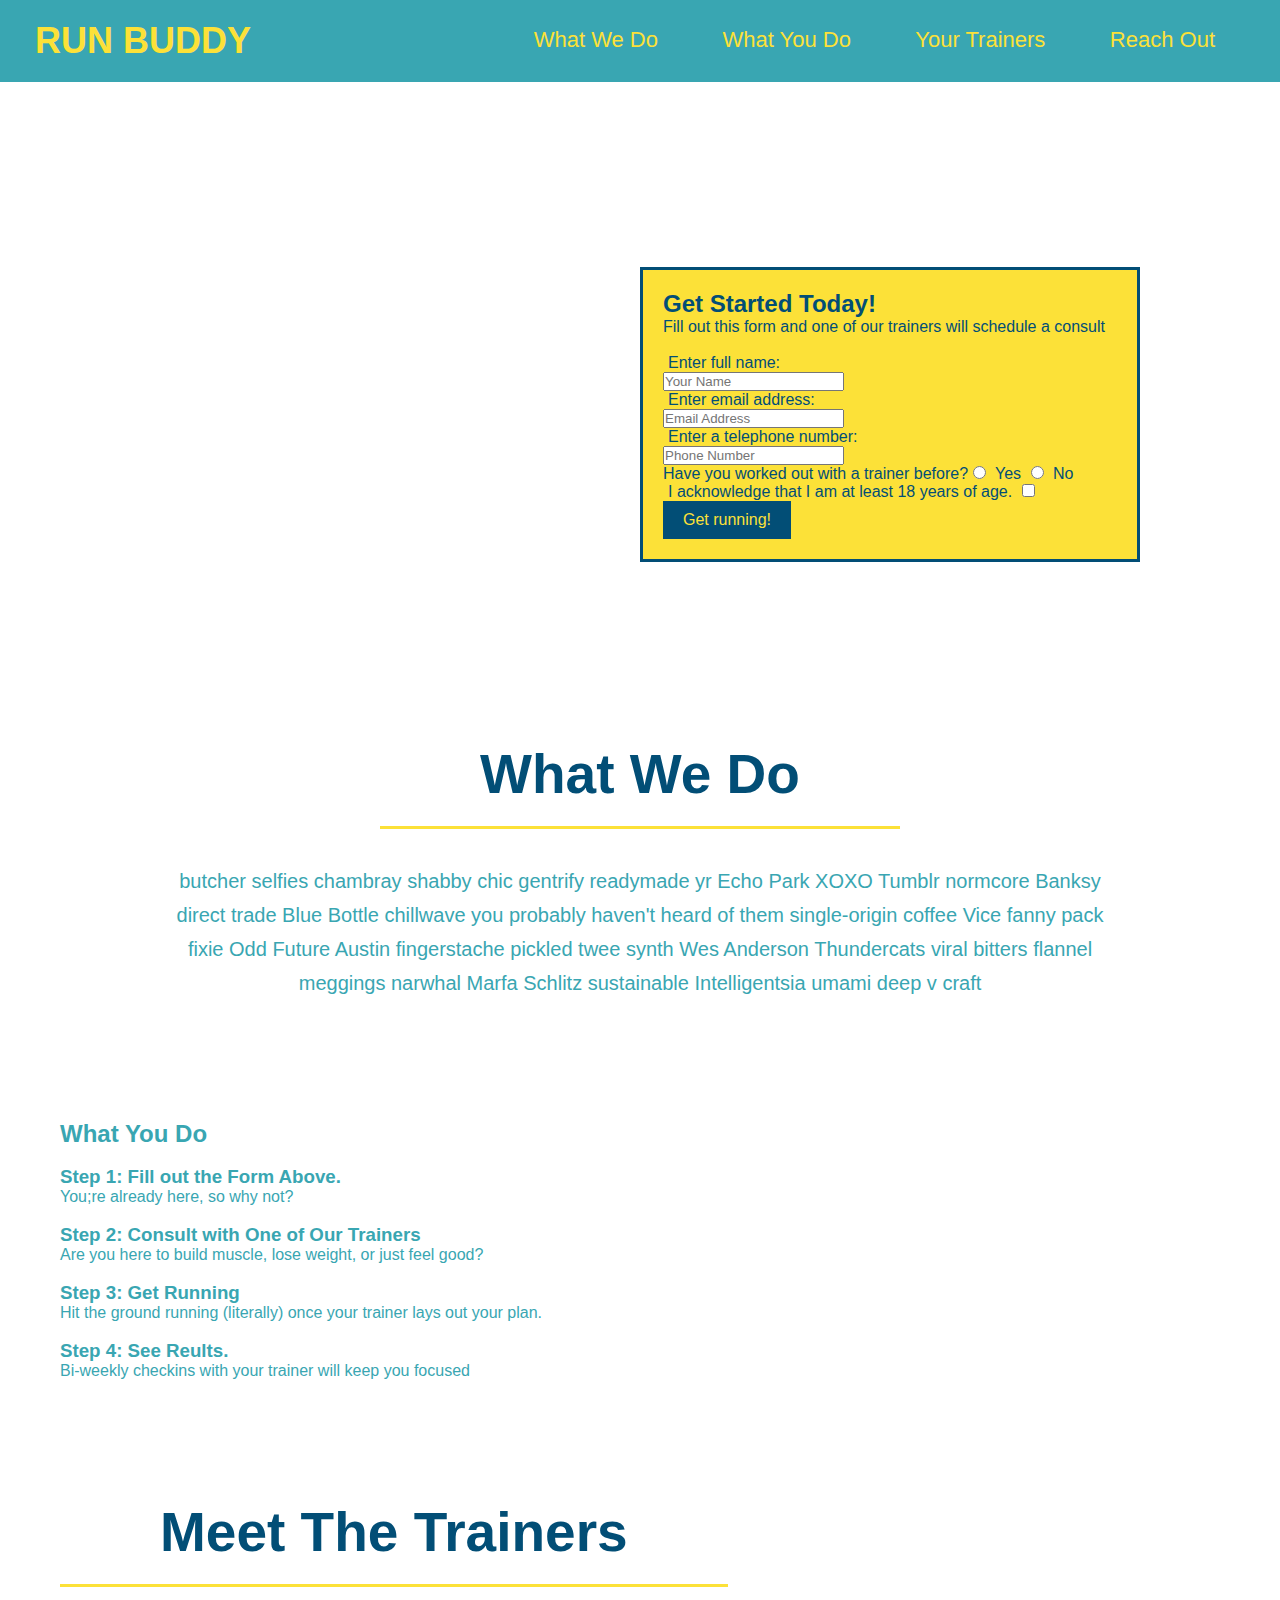
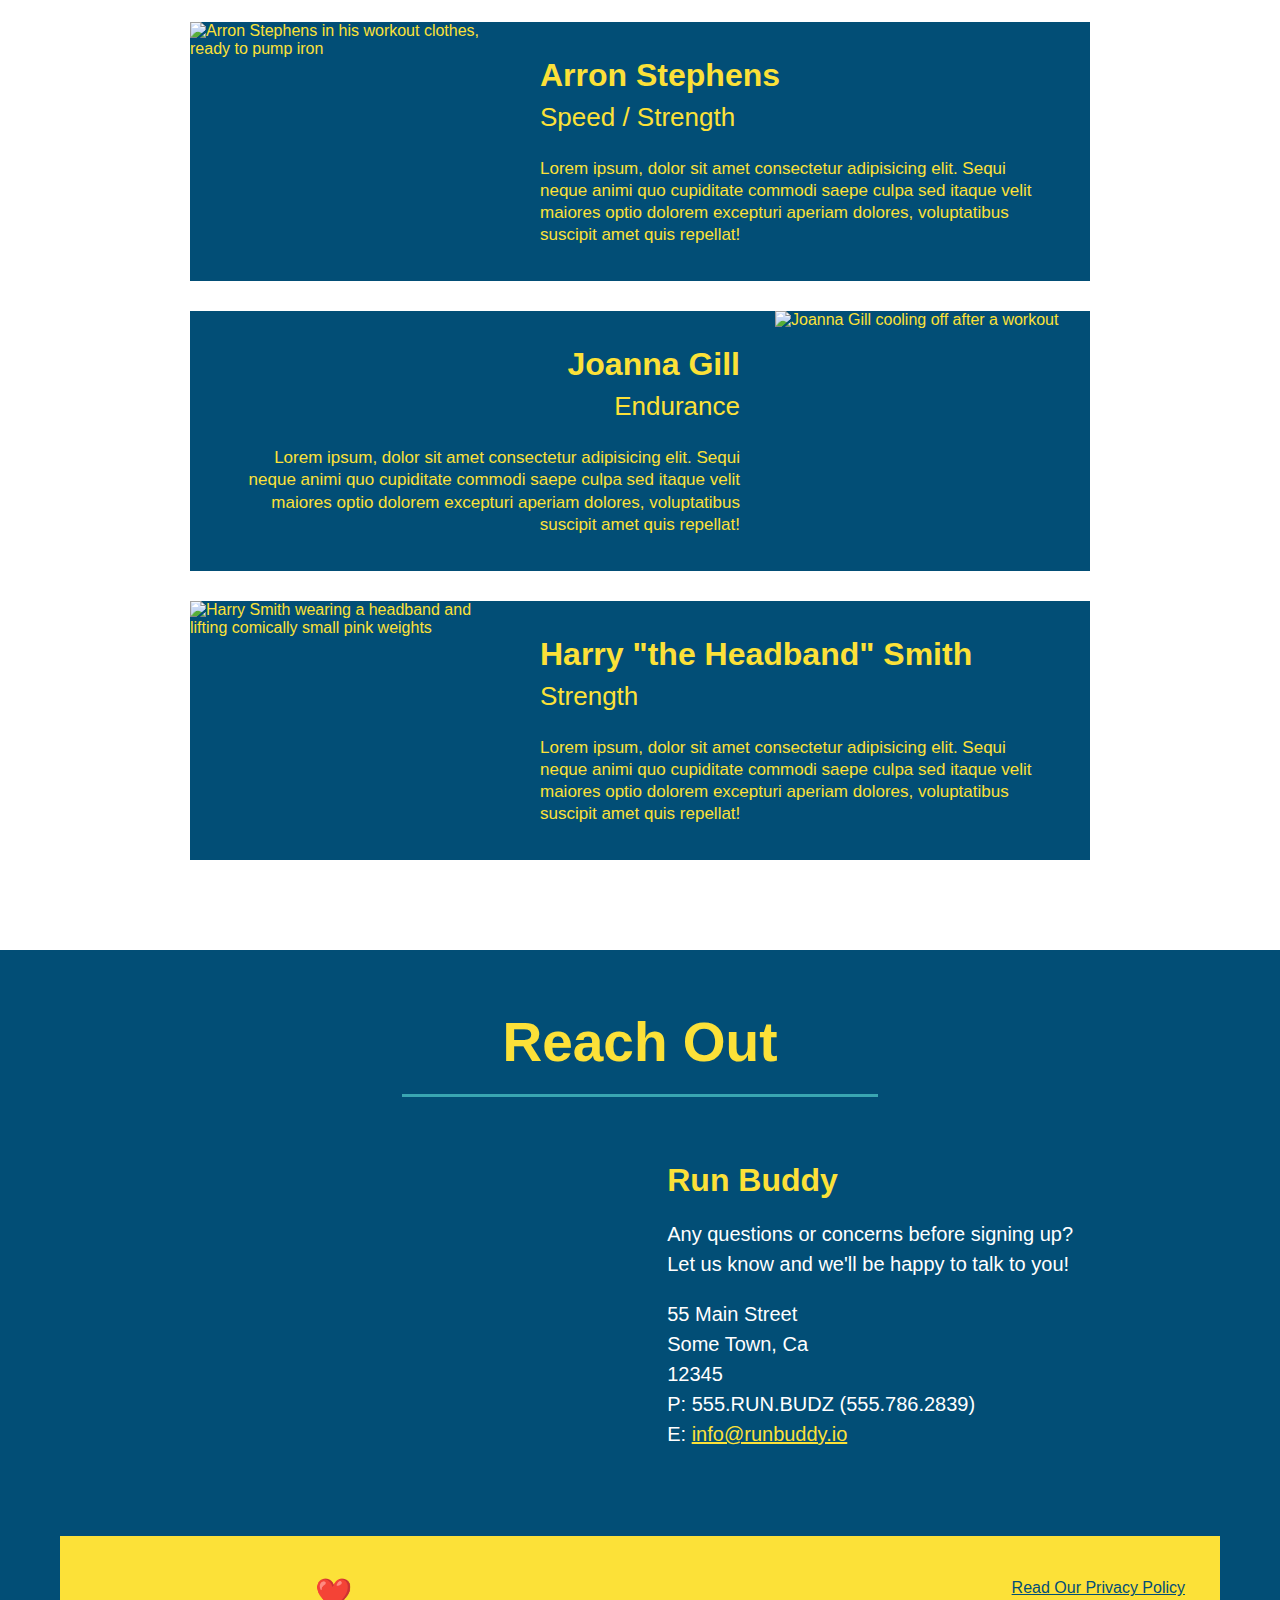
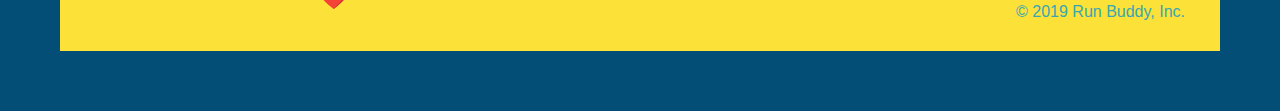
==== index.html @ 1d088e29 "style what we do section" ====
<!DOCTYPE html>
<html lang="en">
  <head>
    <meta charset="UTF-8" />

    <title>Run Buddy</title>

    <link rel="stylesheet" href="./assets/css/style.css"/>
  </head>

  <body>
    <!-- navigation -->
    <header>
        <h1>
            <a href="/">RUN BUDDY</a>
        </h1>
        <nav><!-- Unordered list element -->
            <ul>
              <!-- List item element-->
              <li>
                <!-- Anchor element -->
                <a href="#what-we-do">What We Do</a>
              </li>
              <li>
                <a href="#what-you-do">What You Do</a>
              </li>
              <li>
                <a href="#your-trainers">Your Trainers</a>
              </li>
              <li>
                <a href="#reach-out">Reach Out</a>
              </li>
            </ul></nav>
    </header>
  
  <!-- hero/jumbotron -->
    <section class="hero">
      <div class="hero-form">
        <h3><important>Get Started Today!</important></h3>
        <p>Fill out this form and one of our trainers will schedule a consult</p><br>

      <!--Add form element-->
      <form>
        <label for="name">Enter full name:</label><br>
        <input type="text" placeholder="Your Name" name="name" id="name"/> <br>
        <label for="email">Enter email address:</label><br>
        <input type="email" placeholder="Email Address" name="email" id="email"/><br>
        <label for="phone">Enter a telephone number:</label><br>
        <input type="tel" placeholder="Phone Number" name="phone" id="phone"/> <br>
        <p>
          Have you worked out with a trainer before?
          <input type="radio" name="trainer-confirm" id="trainer-yes" />
          <label for="trainer-yes"> Yes</label>
          <input type="radio" name="trainer-confirm" id="trainer-no" />
          <label for="trainer.-no">No</label>
        </p>
        <p>
          <label for="checkbox" >
            I acknowledge that I am at least 18 years of age.
          </label>
          <input type="checkbox" name="age-confirm" id="checkbox" />
        </p>
        <button type="submit">
          Get running!
        </button>
      </form>
      </div>
    </section>
    <!--end hero-->
  
  <!-- "what we do" section -->
    <section id="what-we-do" class="intro">
        <h2>What We Do</h2>
        <p>
          butcher selfies chambray shabby chic gentrify readymade yr Echo Park XOXO Tumblr normcore Banksy direct trade Blue Bottle chillwave you probably haven't heard of them single-origin coffee Vice fanny pack fixie Odd Future Austin fingerstache pickled twee synth Wes Anderson Thundercats viral bitters flannel meggings narwhal Marfa Schlitz sustainable Intelligentsia umami deep v craft
        </p>
    </section>
    
  <!-- "what you do" section -->
    <section id="what-you-do">
        <h2>What You Do</h2>

        <div>
          <!--insert this img element-->
          <img src="assets/images/step-1.svg" alt="" />
          <h3>Step 1: Fill out the Form  Above.</h3>
          <p>You;re already here, so why not?</p>
        </div>

        <div>
          <img src="assets/images/step-2.svg" alt="" />
          <h3>Step 2: Consult with One of Our Trainers</h3>
          <p>Are you here to build muscle, lose weight, or just feel good?</p>
        </div>

        <div>
          <img src="assets/images/step-3.svg" alt="" />
          <h3>Step 3: Get Running</h3>
          <p>Hit the ground running (literally) once your trainer lays out your plan.</p>
        </div>

        <div>
          <img src="assets/images/step-4.svg" alt="" />
          <h3>Step 4: See Reults.</h3>
          <p>Bi-weekly checkins with your trainer will keep you focused</p>
        </div>
    </section>
  
  <!-- "meet the trainers" section -->
  <section id="your-trainers" class="trainers">
    <h2 class="section-title primary-border">Meet The Trainers</h2>
    <article class="trainer">
      <img src="./assets/images/trainer-1.jpg" alt="Arron Stephens in his workout clothes, ready to pump iron" />
      <div class="trainer-bio text-left">
        <h3>Arron Stephens</h3>
        <h4>Speed / Strength</h4>
        <p>
          Lorem ipsum, dolor sit amet consectetur adipisicing elit. Sequi neque animi quo cupiditate commodi saepe culpa
          sed
          itaque velit maiores optio dolorem excepturi aperiam dolores, voluptatibus suscipit amet quis repellat!
        </p>
      </div>
    </article>

    <!-- second trainer bio -->
    <article class="trainer">
      <div class="trainer-bio text-right">
        <h3>Joanna Gill</h3>
        <h4>Endurance</h4>
        <p>
          Lorem ipsum, dolor sit amet consectetur adipisicing elit. Sequi neque animi quo cupiditate commodi saepe culpa
          sed
          itaque velit maiores optio dolorem excepturi aperiam dolores, voluptatibus suscipit amet quis repellat!
        </p>
      </div>
      <img src="./assets/images/trainer-2.jpg" alt="Joanna Gill cooling off after a workout" />
    </article>

    <!-- third trainer bio -->
    <article class="trainer">
      <img src="./assets/images/trainer-3.jpg"
        alt="Harry Smith wearing a headband and lifting comically small pink weights" />
      <div class="trainer-bio text-left">
        <h3>Harry "the Headband" Smith</h3>
        <h4>Strength</h4>
        <p>
          Lorem ipsum, dolor sit amet consectetur adipisicing elit. Sequi neque animi quo cupiditate commodi saepe culpa
          sed
          itaque velit maiores optio dolorem excepturi aperiam dolores, voluptatibus suscipit amet quis repellat!
        </p>
      </div>
    </article>
  </section>

  
  <!-- "reach out" section -->
  <section id="reach-out" class="contact">
    <h2 class="section-title secondary-border">Reach Out</h2>
    <div class="contact-info">
      <iframe 
        src="https://www.google.com/maps/embed?pb=!1m18!1m12!1m3!1d3147.1079747227936!2d-120.42364418397035!3d37.92790791110593!2m3!1f0!2f0!3f0!3m2!1i1024!2i768!4f13.1!3m3!1m2!1s0x8090c49129b6ac57%3A0xb56c7eb95a2cd8bd!2sMain%20St%2C%20California%2095327!5e0!3m2!1sen!2sus!4v1616426329495!5m2!1sen!2sus"
        style="border:0;" 
        allowfullscreen=""
        loading="lazy">
      </iframe>
      <div>
        <h3>Run Buddy</h3>
        <p>
          Any questions or concerns before signing up?
          <br />
          Let us know and we'll be happy to talk to you!
        </p>
        <address>
          55 Main Street <br />
          Some Town, Ca <br />
          12345<br />
          P: 555.RUN.BUDZ (555.786.2839)<br />
          E: <a href="mailto:info@runbuddy.io">info@runbuddy.io</a>
        </address>
      </div>
    </div>
  
  <!-- footer -->
    <footer>
        <h2>❤️ Made with love by Run Buddy.</h2>
      <div>
        <a href="#">Read Our Privacy Policy </a><br/>
        &copy; 2019 Run Buddy, Inc.
      </div>
    </footer>
  </body>
</html>
---- assets/css/style.css ----
* {
    margin: 0;
    padding: 0;
    box-sizing: border-box;
}


body {
    /* more on this crazy alphanumerical value in mintue! */
    color: #39a6b2;
    font-family: Helvetica, Arial, sans-serif;
}
/* apply styles to <header> */
header {
    padding: 20px 35px;
    background-color: #39a6b2;
}
header h1 {
    font-weight: bold;
    font-size: 36px;
    color: #fce138;
    margin: 0;
    display: inline;
}

header a {
    text-decoration: none;
    color: #fce138;
}

header nav {
    float: right;
    margin: 7px 0;
}

header nav ul li  {
    display: inline;

}

header nav ul li a {
    margin: 0 30px;
    font-weight: lighter;
    font-size: 22px;
}

footer {
    background: #fce138;
    width: 100%;
    padding: 40px 35px;
}

footer h2 {
    display: inline;
    font color: #024e76;
    font-size: 30px;
    margin: 0;
}

footer div {
    float: right;
    line-height: 1.5;
    text-align: right;
}

footer a {
    color: #024e76
}

section {
    padding: 60px;

}

/* Hero Style Start */
.hero {
    background-image: url("/Users/brittneybaker/Desktop/Projects/run-buddy/assets/images/hero-bg.jpeg");
    height: 600px;
    background-size: cover;
    background-position: center;
    position: relative;
}

.hero-form {
    background-color: #fce138;
    padding: 20px;
    width: 500px;
    color: #024e76;
    border-style: solid;
    border-width: 3px;
    border-color: #024e76;
    position: absolute;
    bottom: 120px;
    right: 140px;
}

.hero-form h3 {
    font-size: 24px;
    margin: 0;
}

.hero-from p {
    margin: 5px 0 15px 0;
}

.form-input {
    border: 1px solid #024e76;
    display: block;
    padding: 7px 15px;
    font-size: 16px;
    color: #024e76;
    width: 100%;
    margin-bottom: 15px;

}

.hero-form label {
    margin: 0 5px;
}

.hero-form button {
    color: #fce138;
    background-color: #024e76;
    border: none;
    padding: 10px 20px;
    font-size: 16px;
}
/* Hero Style End */

.section-title {
    font-size: 55px;
    display:inline-block;
    padding: 0 100px 20px 100px;
    border-bottom: 3px solid;
    margin-bottom: 35px;
    color: #024e76;
}

/*REACH OUT STYLES START */
.contact {
    text-align: center;
    background: #024e76;
}

.contact h2 {
    color: #fce138;
}

.contact-info iframe {
    width: 400px;
    height: 400px;
}

.contact-info div {
    width: 410px;
    display: inline-block;
    vertical-align: top;
    text-align: left;
    margin: 30px 0 0 60px;
    color: white;
}

.contact-info h3 {
    color: #fce138;
    font-size: 32px;
  }
  
  .contact-info p, .contact-info address {
    margin: 20px 0;
    line-height: 1.5;
    font-size: 20px;
    font-style: normal;
  }
  
  .contact-info a {
    color: #fce138;
  }
  
  /* REACH OUT STYLES END */

.intro {
    text-align: center;
}

.intro h2 {
    font-size: 55px;
    color: #024e76;
    margin-bottom: 35px;
    padding: 0 100px 20px 100px;
    border-bottom: 3px solid;
    border-color: #fce138;
}

.intro h2 {
    /*add this alongside your other declarations */
    display: inline-block;
}

.intro p {
    line-height: 1.7;
    color: #39a6b2;
    width: 80%;
    font-size: 20px;
    margin: 0 auto;
}
  /*MEET THE TRAINERS STYLE */
  .section-title {
    font-size: 55px;
    color: #024e76;
    margin-bottom: 35px;
    padding: 0 100px 20px 100px;
    display: inline-block;
    border-bottom: 3px solid;
  }
  
  .primary-border {
    border-color: #fce138;
  }
  
  .secondary-border {
    border-color: #39a6b2;
  }

  .trainer {
    width: 900px;
    margin: 0 auto 30px auto;
    background: #024e76;
    color: #fce138;
    overflow: auto;
  }
  
  .trainer img {
    width: 35%;
    float: left;
  }
  
  .trainer-bio {
    padding: 35px;
    float: left;
    width: 65%;
  }
  
  .trainer-bio h3 {
    font-size: 32px;
    margin-bottom: 8px;
  }
  
  .trainer-bio h4 {
    font-weight: lighter;
    font-size: 26px;
    margin-bottom: 25px;
  }
  
  .trainer-bio p {
    font-size: 17px;
    line-height: 1.3;
  }
  
  .text-left {
    text-align: left;
  }
  
  .text-right {
    text-align: right;
  }
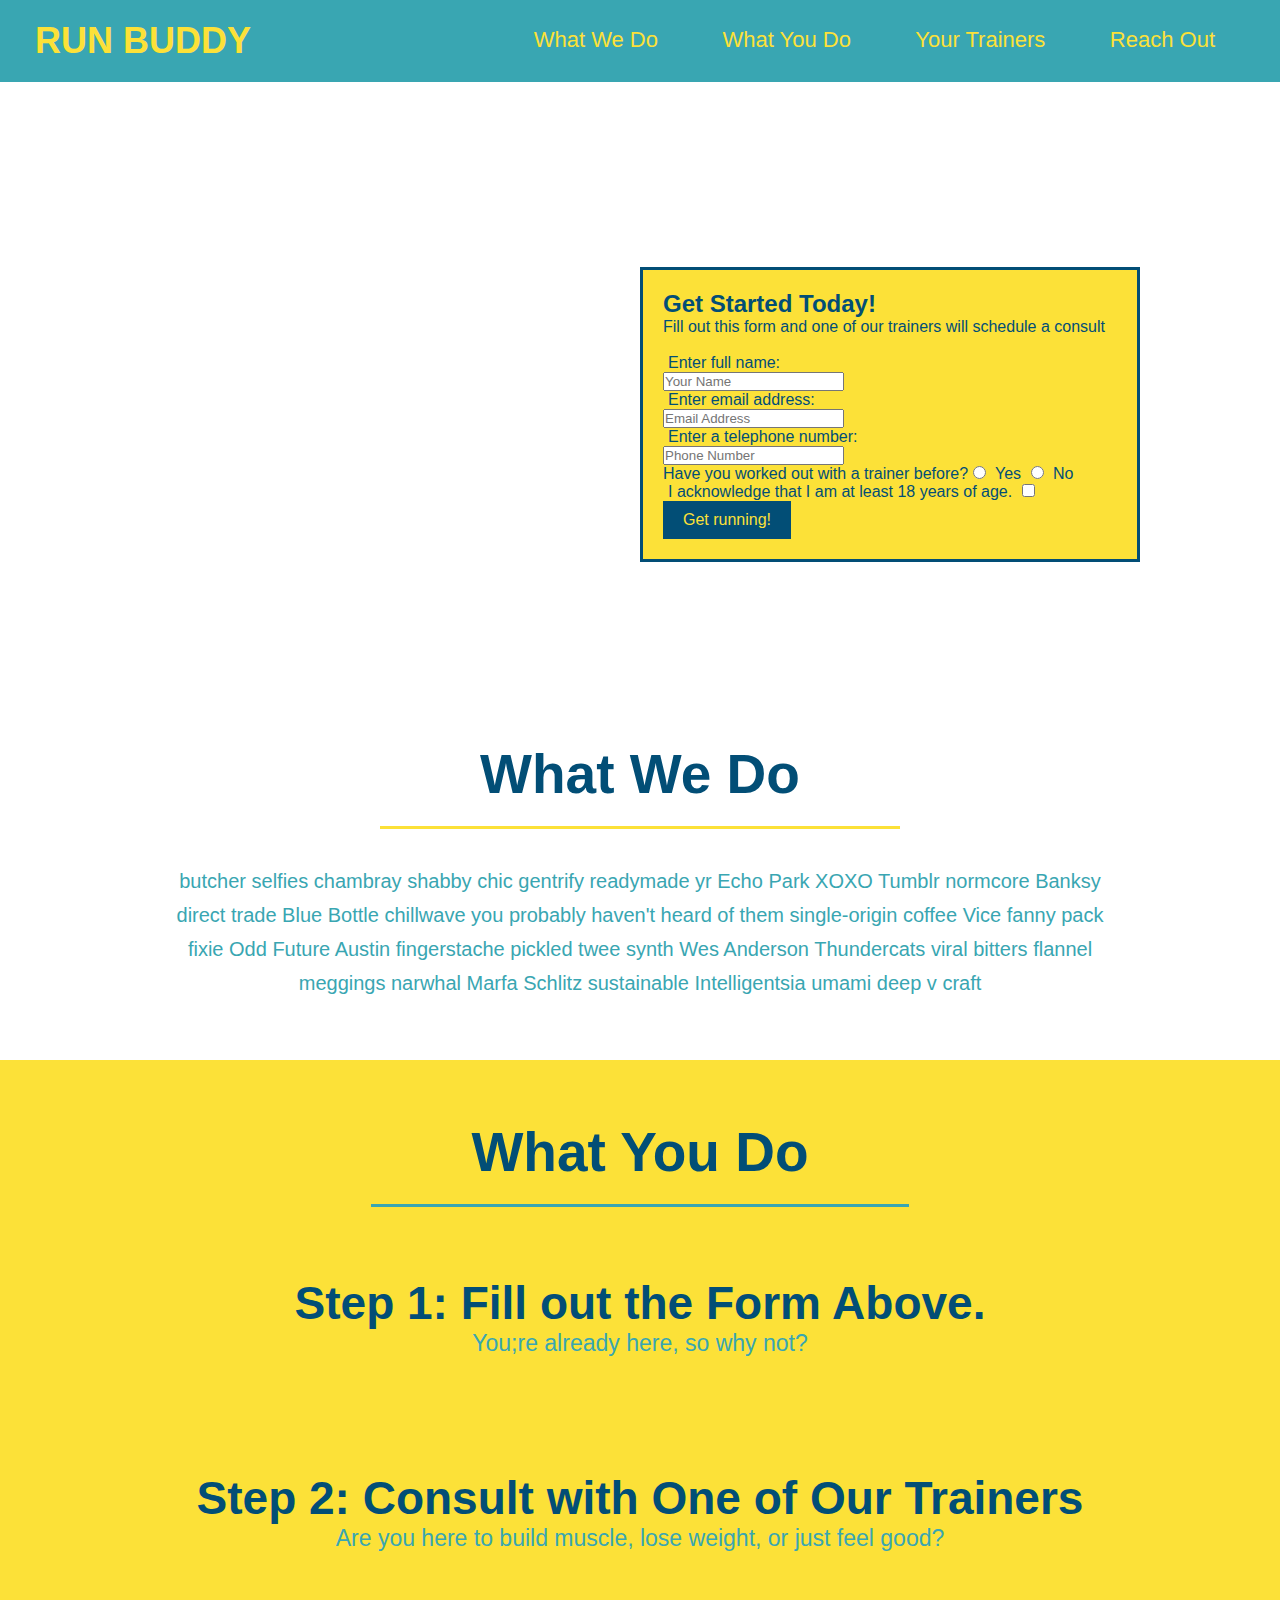
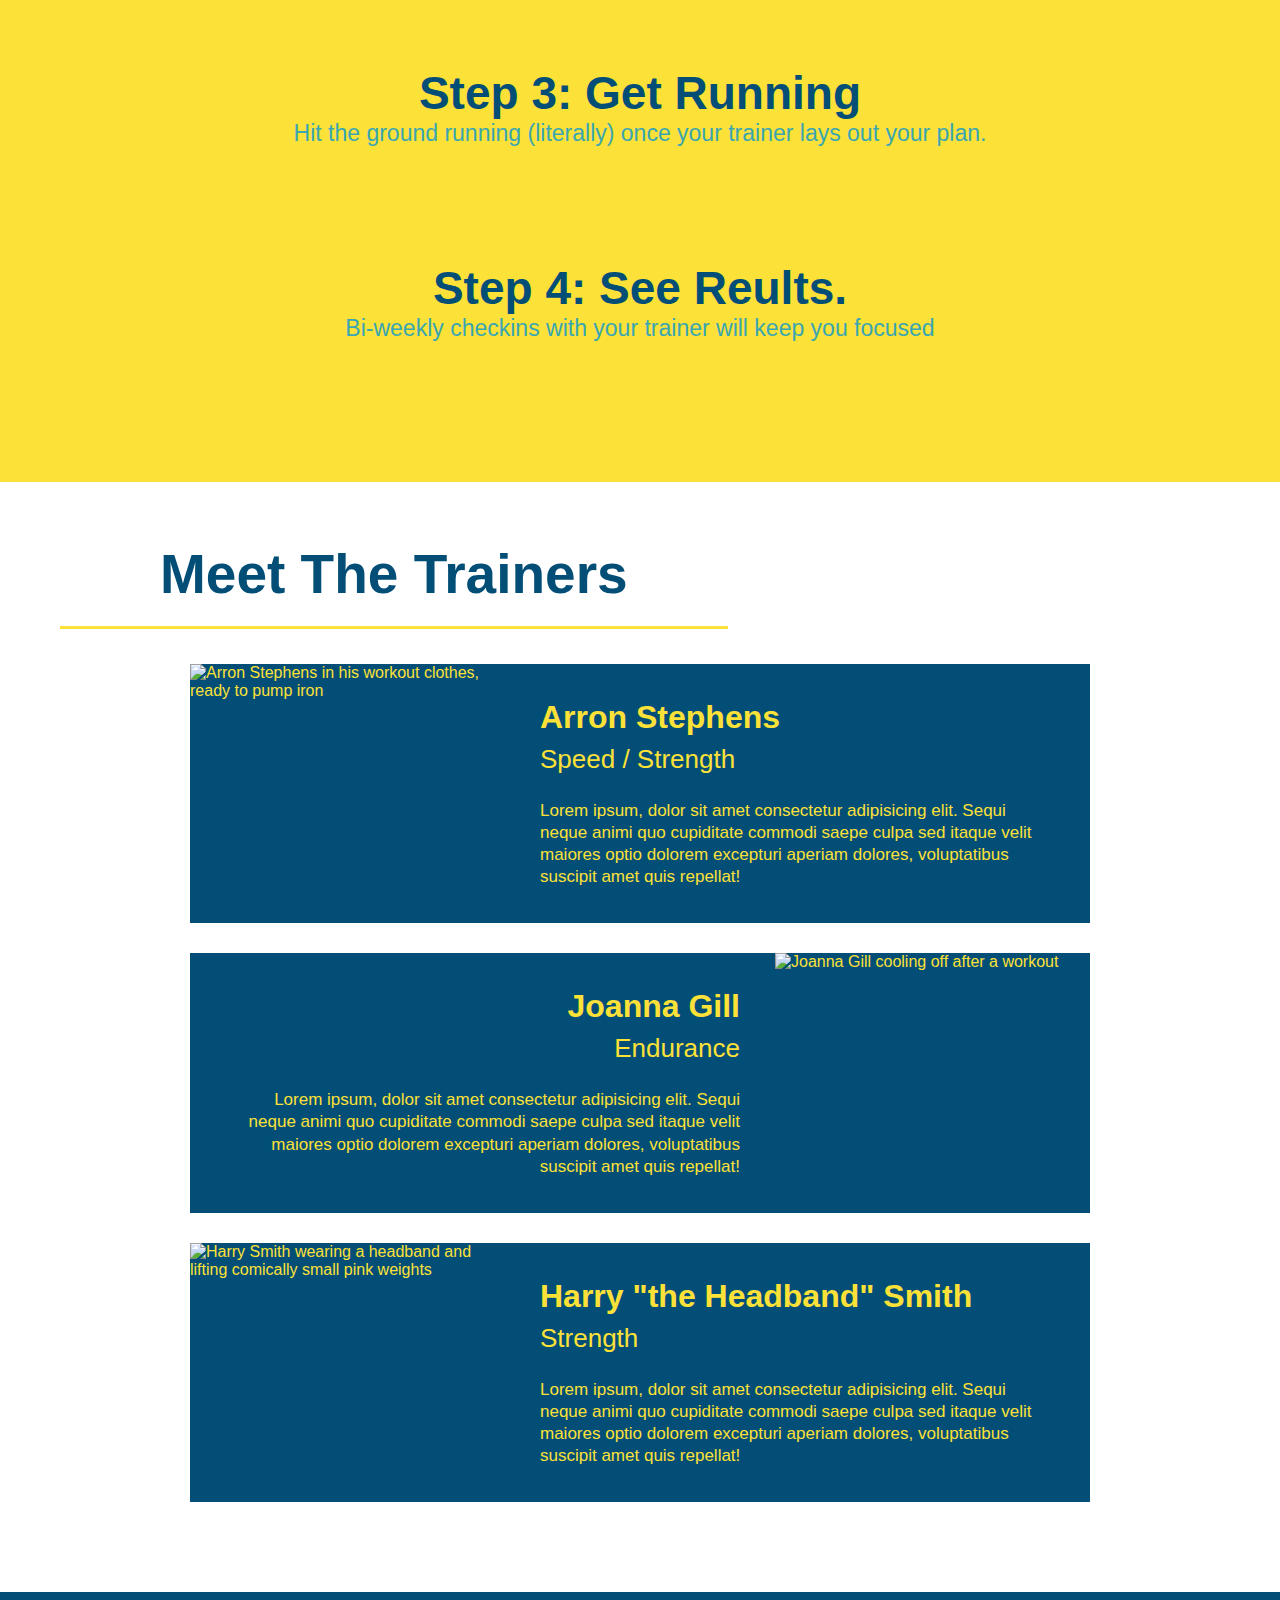
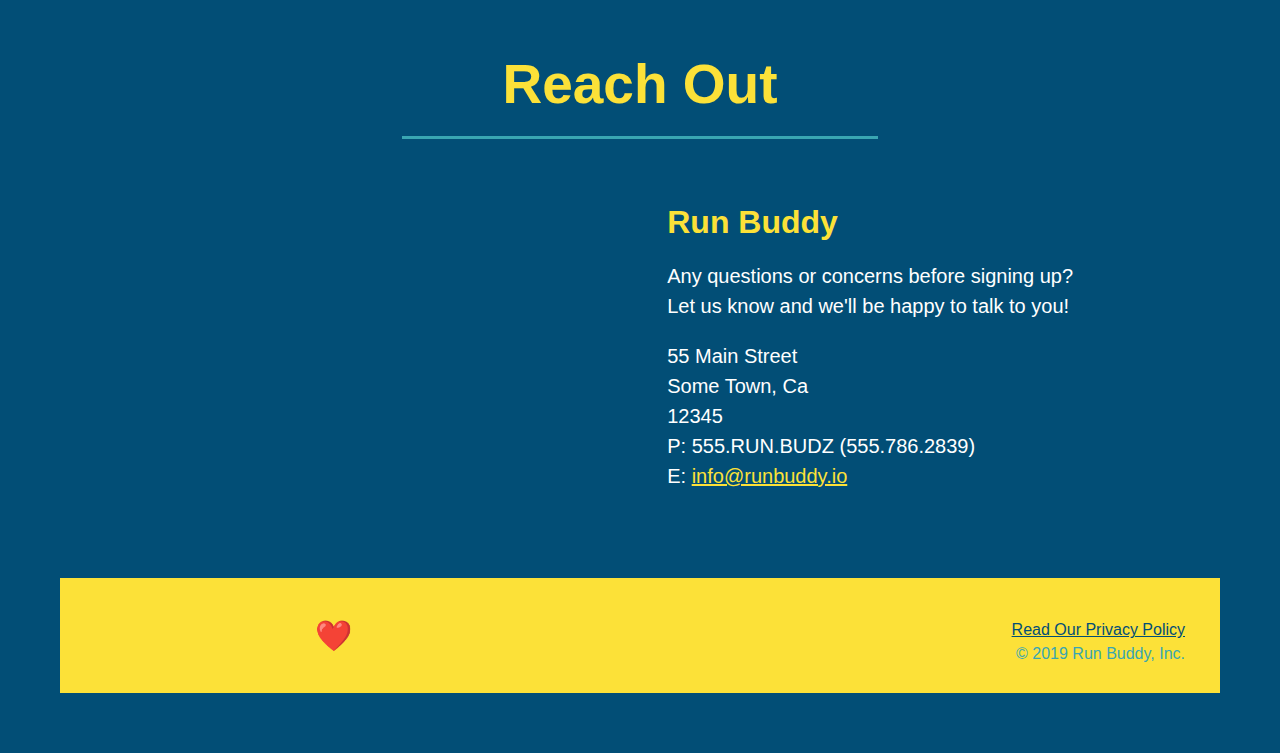
==== commit 77c62481: "style what you do section" ====
--- a/index.html
+++ b/index.html
@@ -70,15 +70,15 @@
   
   <!-- "what we do" section -->
     <section id="what-we-do" class="intro">
-        <h2>What We Do</h2>
+        <h2 class="section-title primary-border">What We Do</h2>
         <p>
           butcher selfies chambray shabby chic gentrify readymade yr Echo Park XOXO Tumblr normcore Banksy direct trade Blue Bottle chillwave you probably haven't heard of them single-origin coffee Vice fanny pack fixie Odd Future Austin fingerstache pickled twee synth Wes Anderson Thundercats viral bitters flannel meggings narwhal Marfa Schlitz sustainable Intelligentsia umami deep v craft
         </p>
     </section>
     
   <!-- "what you do" section -->
-    <section id="what-you-do">
-        <h2>What You Do</h2>
+    <section id="what-you-do" class="steps">
+        <h2 class="section-title secondary-border">What You Do</h2>
 
         <div>
           <!--insert this img element-->
--- a/assets/css/style.css
+++ b/assets/css/style.css
@@ -191,7 +191,7 @@
     border-color: #fce138;
 }
 
-.intro h2 {
+.steps h2{
     /*add this alongside your other declarations */
     display: inline-block;
 }
@@ -263,4 +263,40 @@
   .text-right {
     text-align: right;
   }
+
+  .steps {
+      text-align: center;
+      background: #fce138;
+  }
+
+  .steps h2{
+      font-size: 55px;
+      color: #024e76;
+      margin-bottom: 35px;
+      padding: 0 100px 20px 100px;
+      border-bottom: 3px solid;
+      border-color: #39a6b2;
+
+  }
+
+  .steps div{
+      margin-bottom: 80px;
+  }
+
+  .steps img {
+      width: 15%;
+      margin: 10px 0;
+  }
+
+  .steps h3 {
+      color: #024e76;
+      font-size: 46px;
+      margin-top: 10px;
+  }
+
+  .steps p{
+      color: #39a6b2;
+      font-size: 23px;
+  }
+
   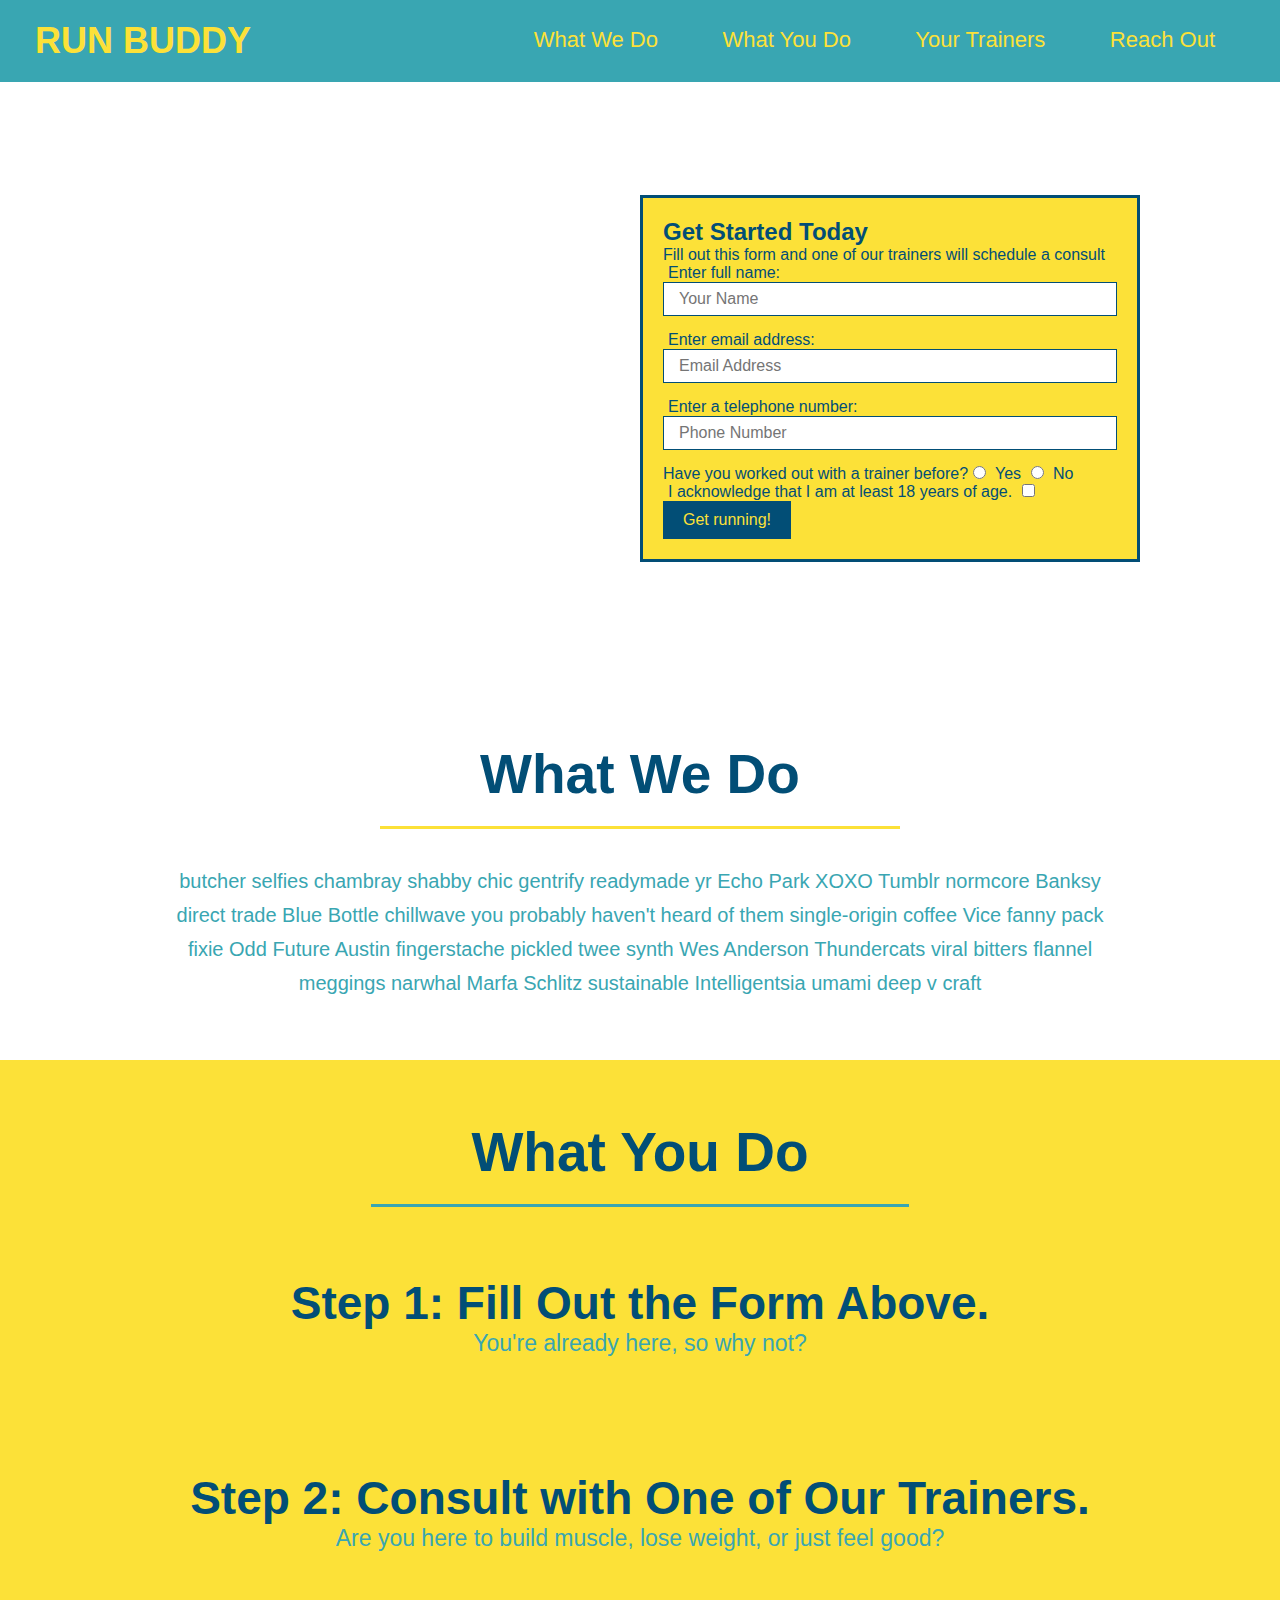
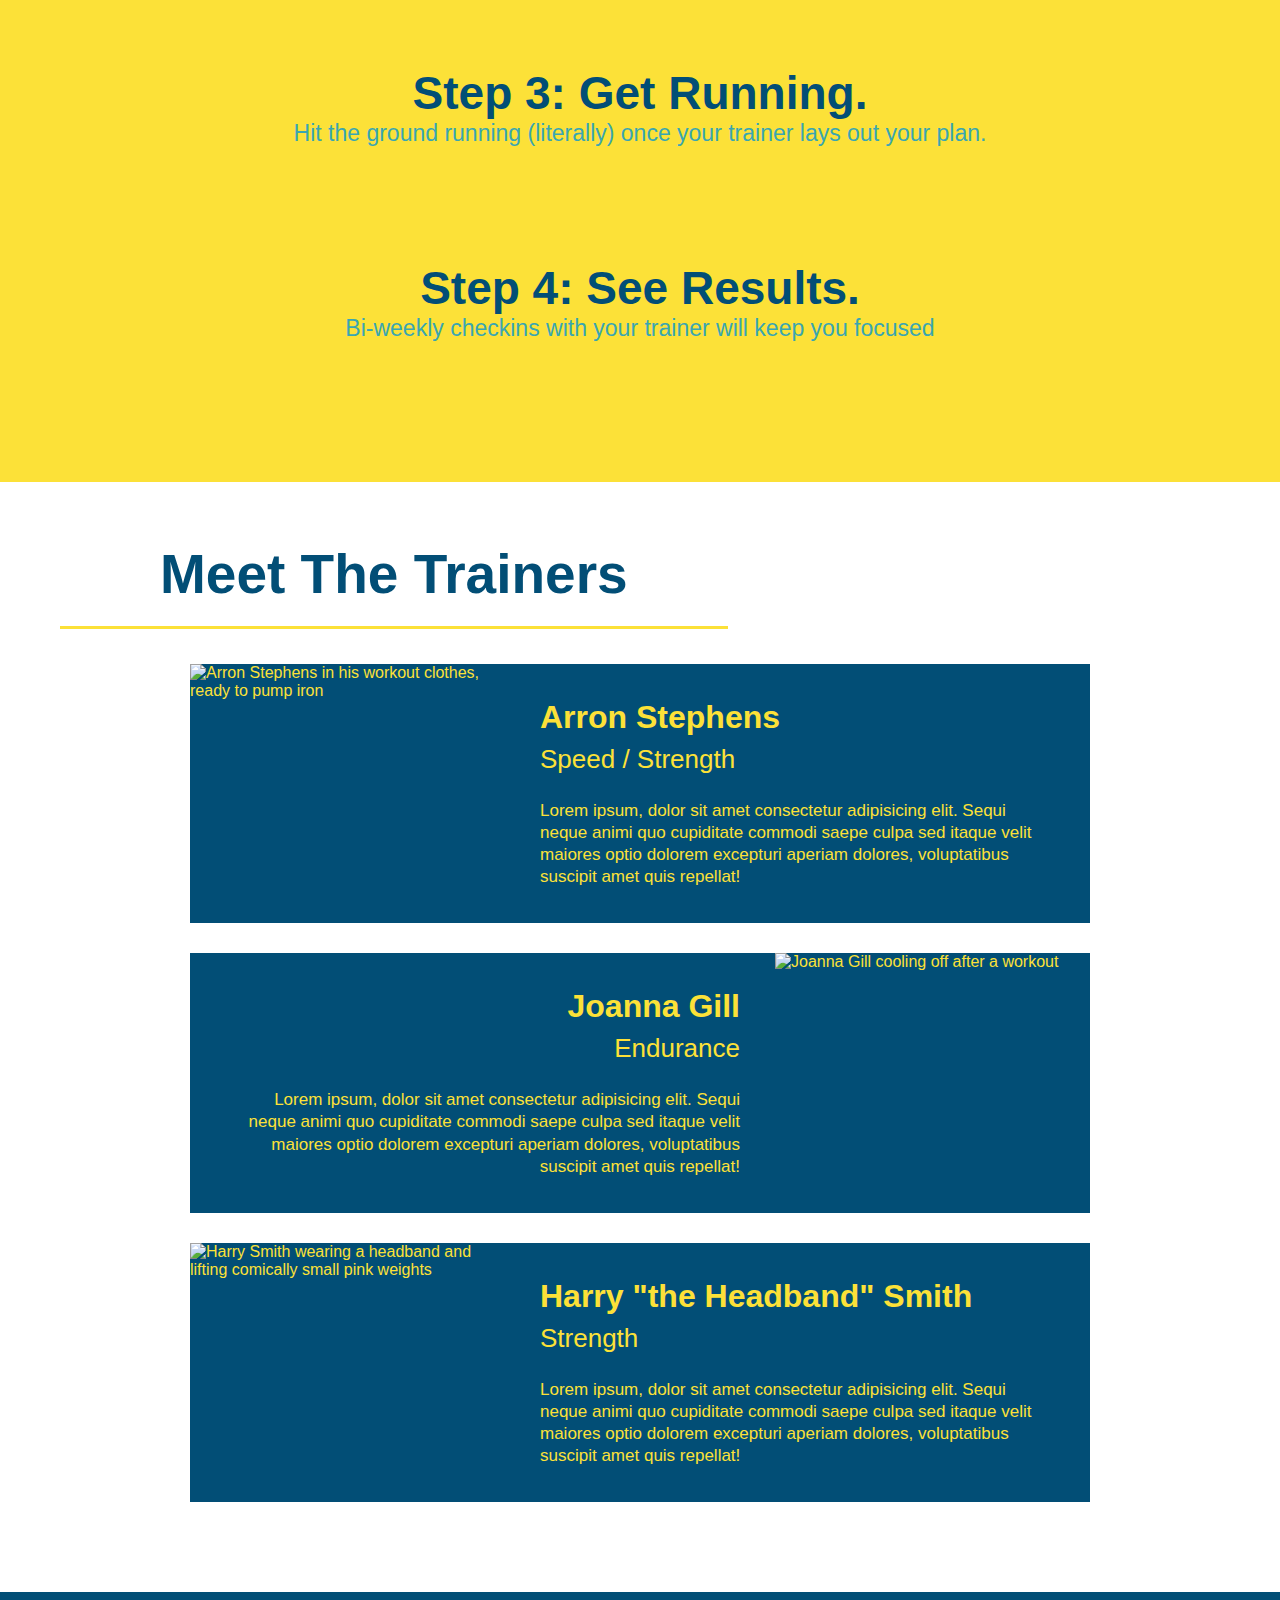
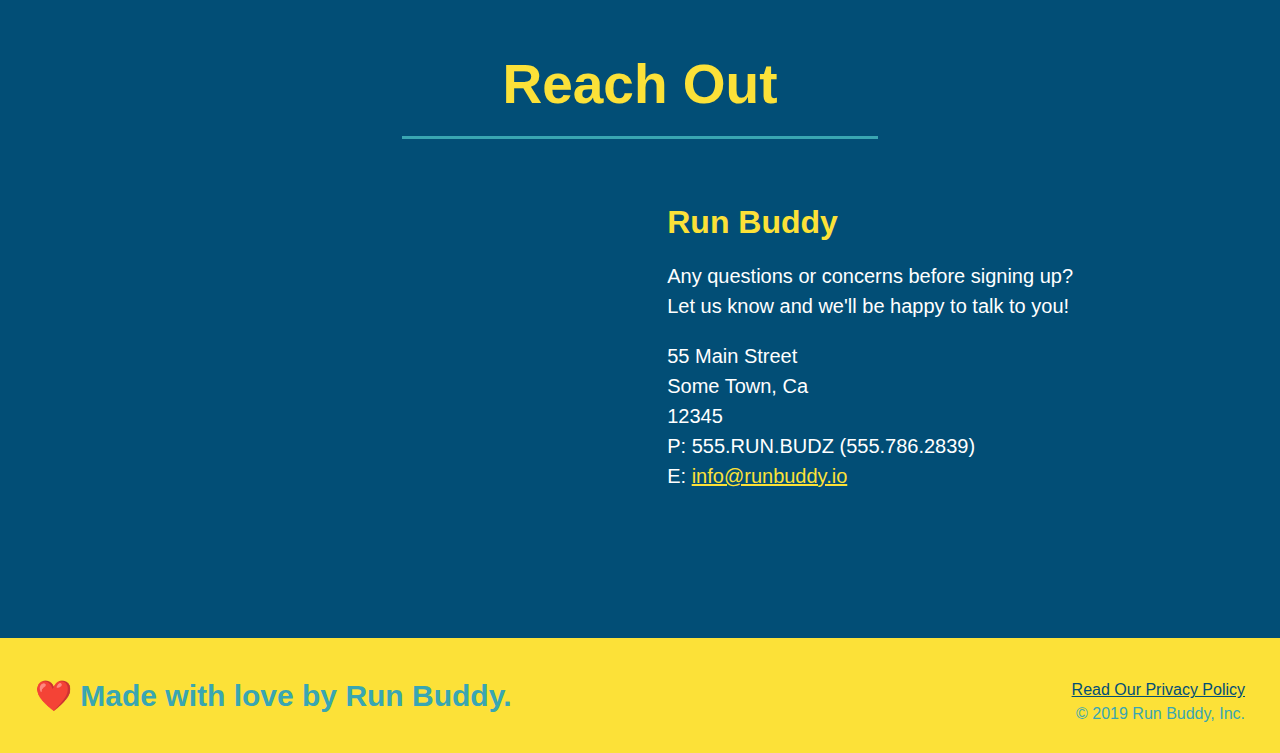
==== commit 14c9262b: "Add files via upload" ====
--- a/index.html
+++ b/index.html
@@ -1,111 +1,113 @@
 <!DOCTYPE html>
 <html lang="en">
-  <head>
-    <meta charset="UTF-8" />
 
-    <title>Run Buddy</title>
+<head>
+  <meta charset="UTF-8" />
+  <title>Run Buddy</title>
+  <link rel="stylesheet" href="./assets/css/style.css" />
+</head>
 
-    <link rel="stylesheet" href="./assets/css/style.css"/>
-  </head>
+<body>
+  <!-- navigation -->
+  <header>
+    <h1>
+      <a href="/">
+        RUN BUDDY
+      </a>
+    </h1>
+    <nav>
+      <!-- Unordered list element -->
+      <ul>
+        <!-- List item element-->
+        <li>
+          <!-- Anchor element -->
+          <a href="#what-we-do">What We Do</a>
+        </li>
+        <li>
+          <a href="#what-you-do">What You Do</a>
+        </li>
+        <li>
+          <a href="#your-trainers">Your Trainers</a>
+        </li>
+        <li>
+          <a href="#reach-out">Reach Out</a>
+        </li>
+      </ul>
+    </nav>
+  </header>
 
-  <body>
-    <!-- navigation -->
-    <header>
-        <h1>
-            <a href="/">RUN BUDDY</a>
-        </h1>
-        <nav><!-- Unordered list element -->
-            <ul>
-              <!-- List item element-->
-              <li>
-                <!-- Anchor element -->
-                <a href="#what-we-do">What We Do</a>
-              </li>
-              <li>
-                <a href="#what-you-do">What You Do</a>
-              </li>
-              <li>
-                <a href="#your-trainers">Your Trainers</a>
-              </li>
-              <li>
-                <a href="#reach-out">Reach Out</a>
-              </li>
-            </ul></nav>
-    </header>
-  
   <!-- hero/jumbotron -->
-    <section class="hero">
-      <div class="hero-form">
-        <h3><important>Get Started Today!</important></h3>
-        <p>Fill out this form and one of our trainers will schedule a consult</p><br>
-
-      <!--Add form element-->
+  <section class="hero">
+    <div class="hero-form">
+      <h3>Get Started Today</h3>
+      <p>Fill out this form and one of our trainers will schedule a consult</p>
       <form>
-        <label for="name">Enter full name:</label><br>
-        <input type="text" placeholder="Your Name" name="name" id="name"/> <br>
-        <label for="email">Enter email address:</label><br>
-        <input type="email" placeholder="Email Address" name="email" id="email"/><br>
-        <label for="phone">Enter a telephone number:</label><br>
-        <input type="tel" placeholder="Phone Number" name="phone" id="phone"/> <br>
+        <label for="name">Enter full name:</label>
+        <input type="text" placeholder="Your Name" name="name" id="name" class="form-input" />
+        <label for="email">Enter email address:</label>
+        <input type="text" placeholder="Email Address" name="email" id="email" class="form-input" />
+        <label for="phone">Enter a telephone number:</label>
+        <input type="text" placeholder="Phone Number" name="phone" id="phone" class="form-input" />
         <p>
           Have you worked out with a trainer before?
           <input type="radio" name="trainer-confirm" id="trainer-yes" />
-          <label for="trainer-yes"> Yes</label>
+          <label for="trainer-yes">Yes</label>
           <input type="radio" name="trainer-confirm" id="trainer-no" />
-          <label for="trainer.-no">No</label>
+          <label for="trainer-no">No</label>
         </p>
         <p>
-          <label for="checkbox" >
+          <label for="checkbox">
             I acknowledge that I am at least 18 years of age.
           </label>
-          <input type="checkbox" name="age-confirm" id="checkbox" />
+          <input type="checkbox" name="checkpoint1" id="checkbox" />
         </p>
         <button type="submit">
           Get running!
         </button>
       </form>
-      </div>
-    </section>
-    <!--end hero-->
-  
+    </div>
+  </section>
+
   <!-- "what we do" section -->
-    <section id="what-we-do" class="intro">
-        <h2 class="section-title primary-border">What We Do</h2>
-        <p>
-          butcher selfies chambray shabby chic gentrify readymade yr Echo Park XOXO Tumblr normcore Banksy direct trade Blue Bottle chillwave you probably haven't heard of them single-origin coffee Vice fanny pack fixie Odd Future Austin fingerstache pickled twee synth Wes Anderson Thundercats viral bitters flannel meggings narwhal Marfa Schlitz sustainable Intelligentsia umami deep v craft
-        </p>
-    </section>
-    
+  <section id="what-we-do" class="intro">
+    <h2 class="section-title primary-border">What We Do</h2>
+    <p>
+      butcher selfies chambray shabby chic gentrify readymade yr Echo Park XOXO Tumblr normcore Banksy direct trade Blue
+      Bottle chillwave you probably haven't heard of them single-origin coffee Vice fanny pack fixie Odd Future Austin
+      fingerstache pickled twee synth Wes Anderson Thundercats viral bitters flannel meggings narwhal Marfa Schlitz
+      sustainable Intelligentsia umami deep v craft
+    </p>
+  </section>
+
   <!-- "what you do" section -->
-    <section id="what-you-do" class="steps">
-        <h2 class="section-title secondary-border">What You Do</h2>
+  <section id="what-you-do" class="steps">
+    <h2 class="section-title secondary-border">What You Do</h2>
 
-        <div>
-          <!--insert this img element-->
-          <img src="assets/images/step-1.svg" alt="" />
-          <h3>Step 1: Fill out the Form  Above.</h3>
-          <p>You;re already here, so why not?</p>
-        </div>
+    <div>
+      <img src="./assets/images/step-1.svg" alt="" />
+      <h3>Step 1: <span>Fill Out the Form Above.</span></h3>
+      <p>You're already here, so why not?</p>
+    </div>
 
-        <div>
-          <img src="assets/images/step-2.svg" alt="" />
-          <h3>Step 2: Consult with One of Our Trainers</h3>
-          <p>Are you here to build muscle, lose weight, or just feel good?</p>
-        </div>
+    <div>
+      <img src="./assets/images/step-2.svg" alt="" />
+      <h3>Step 2: <span>Consult with One of Our Trainers.</span></h3>
+      <p>Are you here to build muscle, lose weight, or just feel good?</p>
+    </div>
 
-        <div>
-          <img src="assets/images/step-3.svg" alt="" />
-          <h3>Step 3: Get Running</h3>
-          <p>Hit the ground running (literally) once your trainer lays out your plan.</p>
-        </div>
+    <div>
+      <img src="./assets/images/step-3.svg" alt="" />
+      <h3>Step 3: <span>Get Running.</span></h3>
+      <p>Hit the ground running (literally) once your trainer lays out your plan.</p>
+    </div>
 
-        <div>
-          <img src="assets/images/step-4.svg" alt="" />
-          <h3>Step 4: See Reults.</h3>
-          <p>Bi-weekly checkins with your trainer will keep you focused</p>
-        </div>
-    </section>
-  
+    <div>
+      <img src="./assets/images/step-4.svg" alt="" />
+      <h3>Step 4: <span>See Results.</span></h3>
+      <p>Bi-weekly checkins with your trainer will keep you focused</p>
+    </div>
+  </section>
+
   <!-- "meet the trainers" section -->
   <section id="your-trainers" class="trainers">
     <h2 class="section-title primary-border">Meet The Trainers</h2>
@@ -152,7 +154,6 @@
     </article>
   </section>
 
-  
   <!-- "reach out" section -->
   <section id="reach-out" class="contact">
     <h2 class="section-title secondary-border">Reach Out</h2>
@@ -179,14 +180,16 @@
         </address>
       </div>
     </div>
-  
+  </section>
+
   <!-- footer -->
-    <footer>
-        <h2>❤️ Made with love by Run Buddy.</h2>
-      <div>
-        <a href="#">Read Our Privacy Policy </a><br/>
-        &copy; 2019 Run Buddy, Inc.
-      </div>
-    </footer>
-  </body>
+  <footer>
+    <h2>❤️ Made with love by Run Buddy.</h2>
+    <div>
+      <a href="./privacy-policy.html">Read Our Privacy Policy</a><br />
+      &copy; 2019 Run Buddy, Inc.
+    </div>
+  </footer>
+</body>
+
 </html>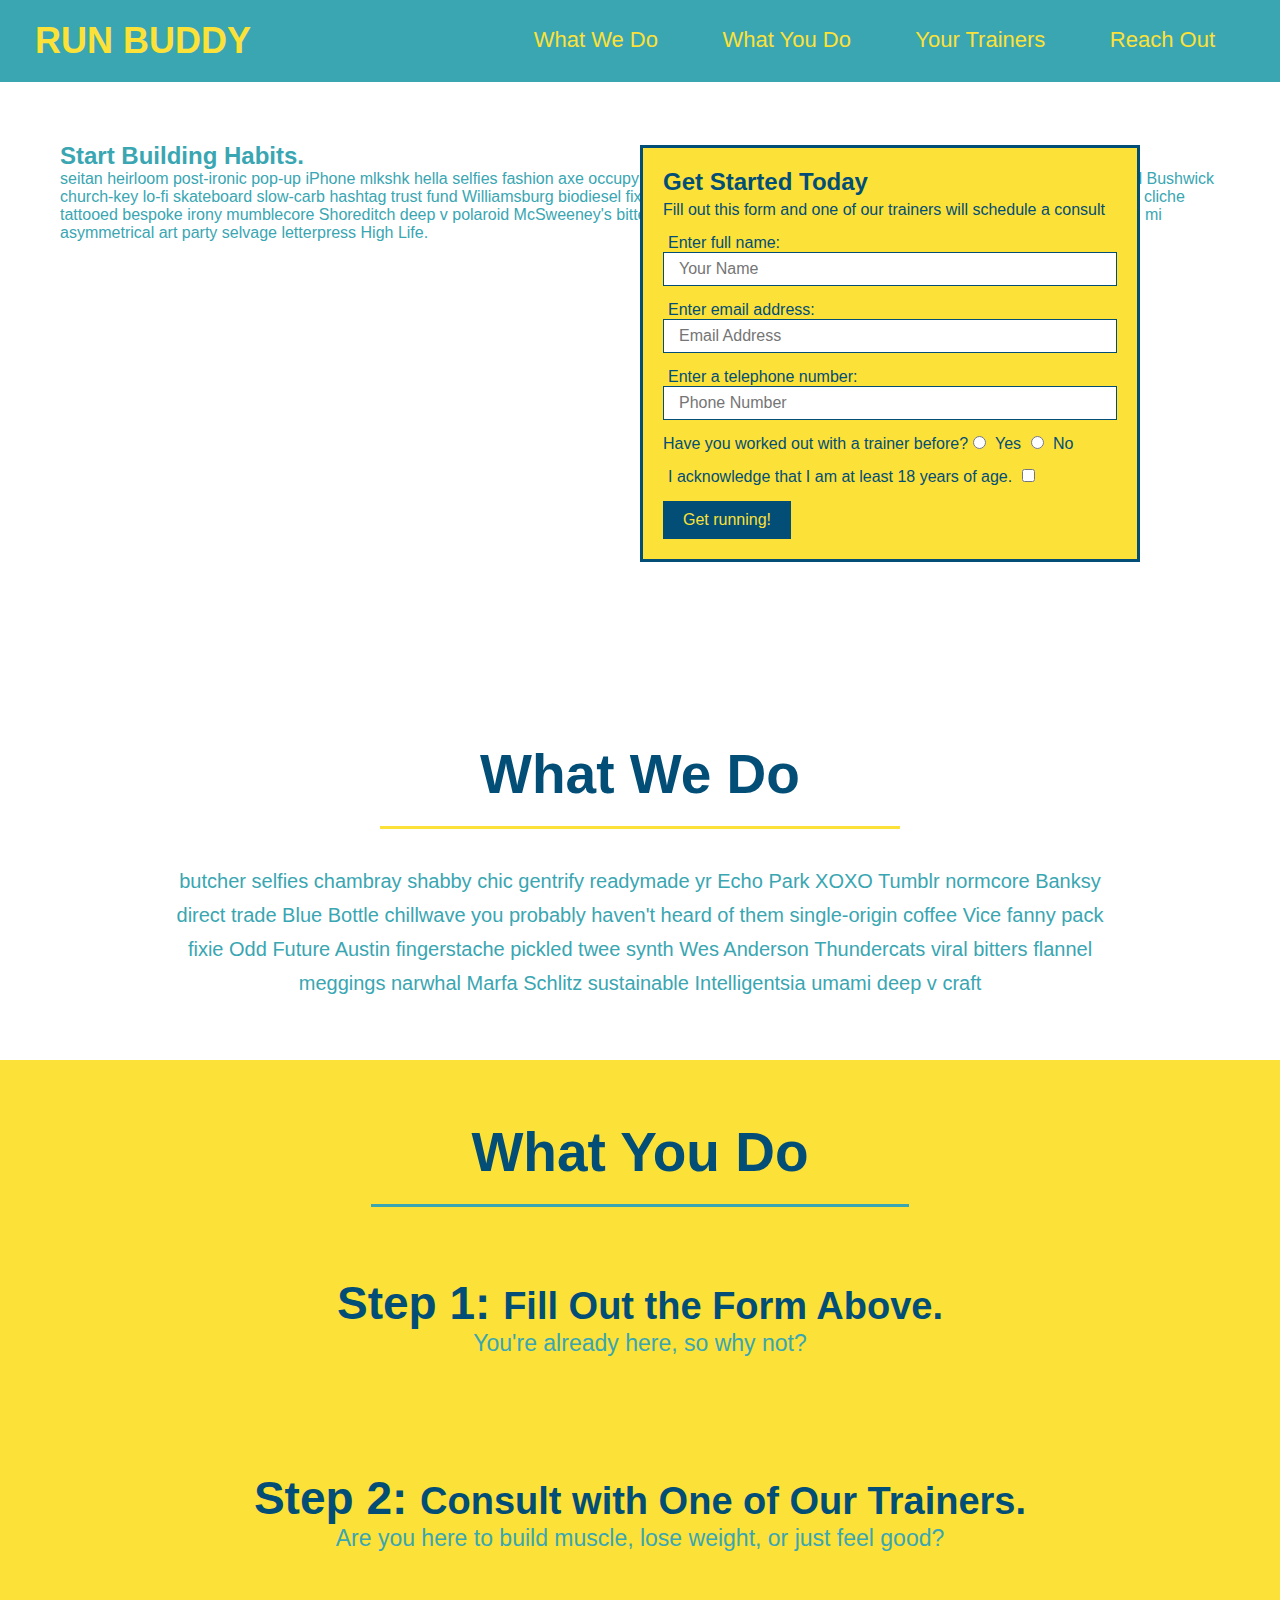
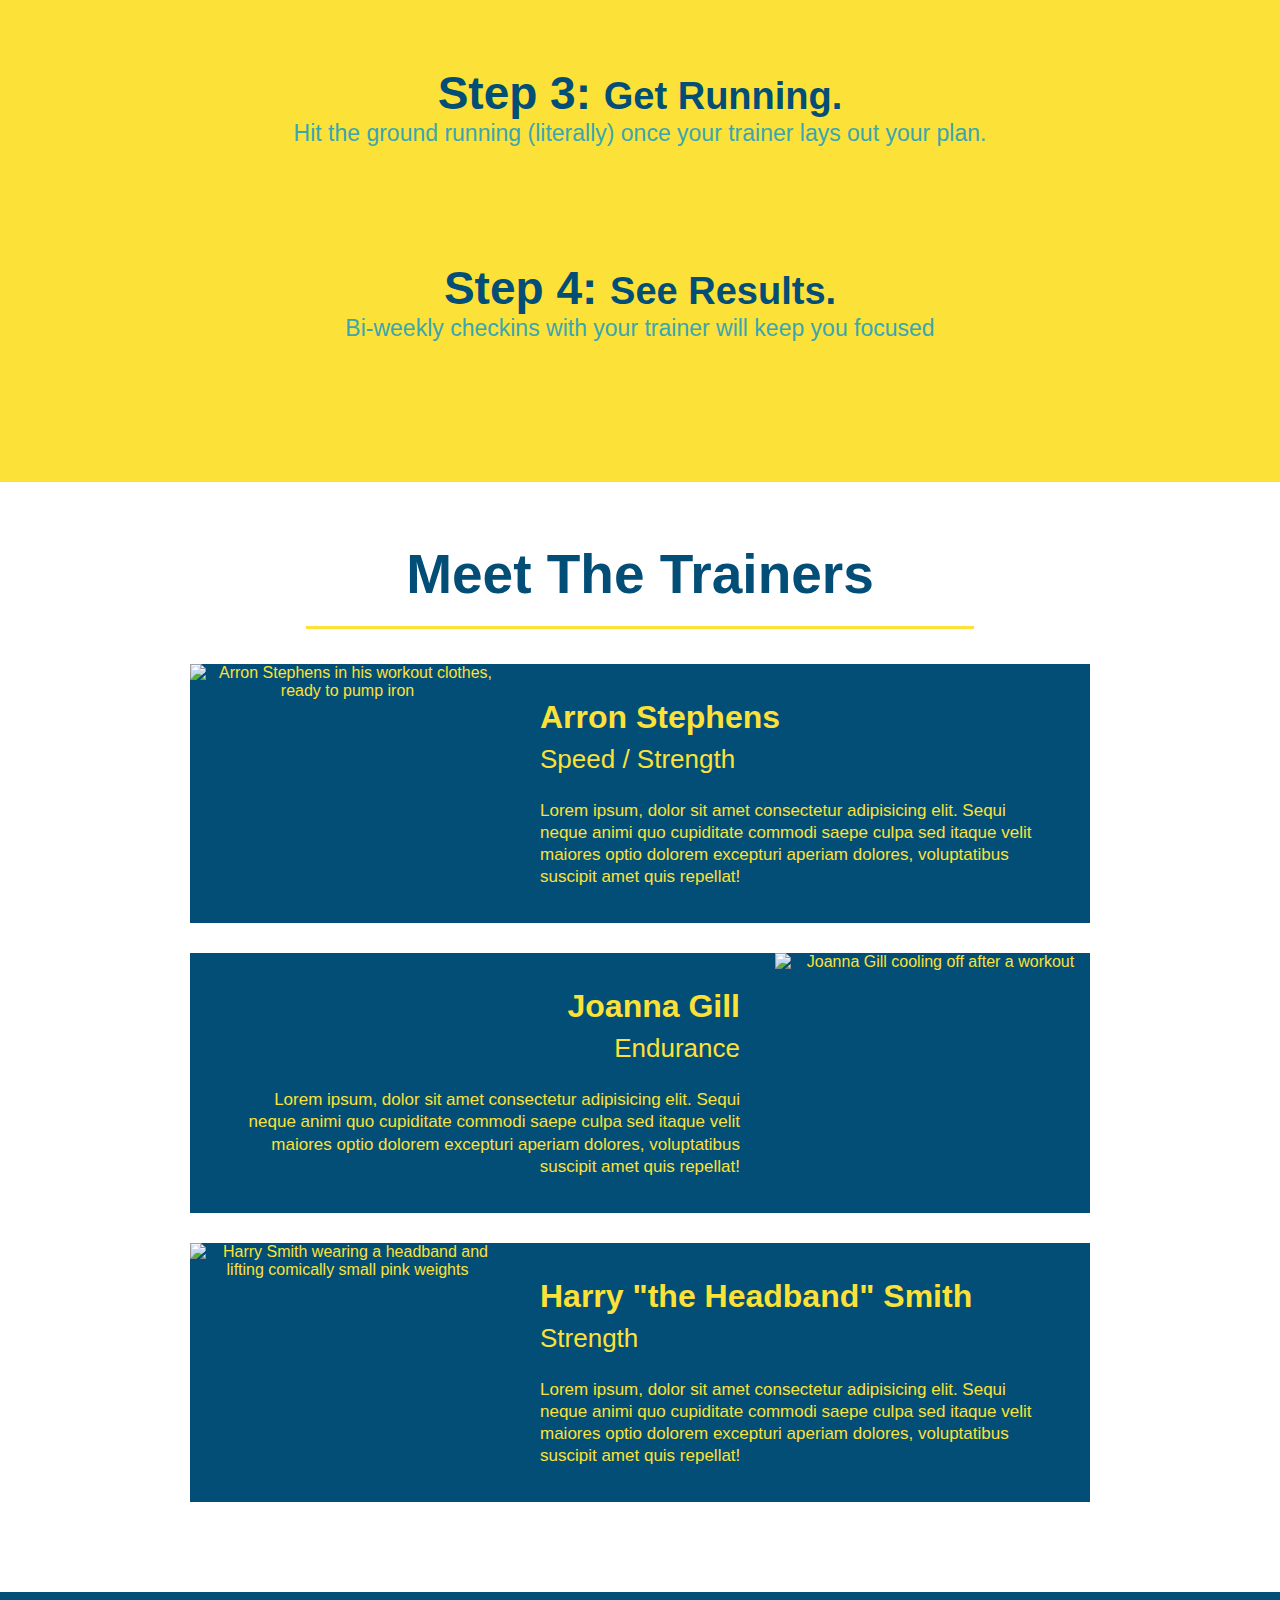
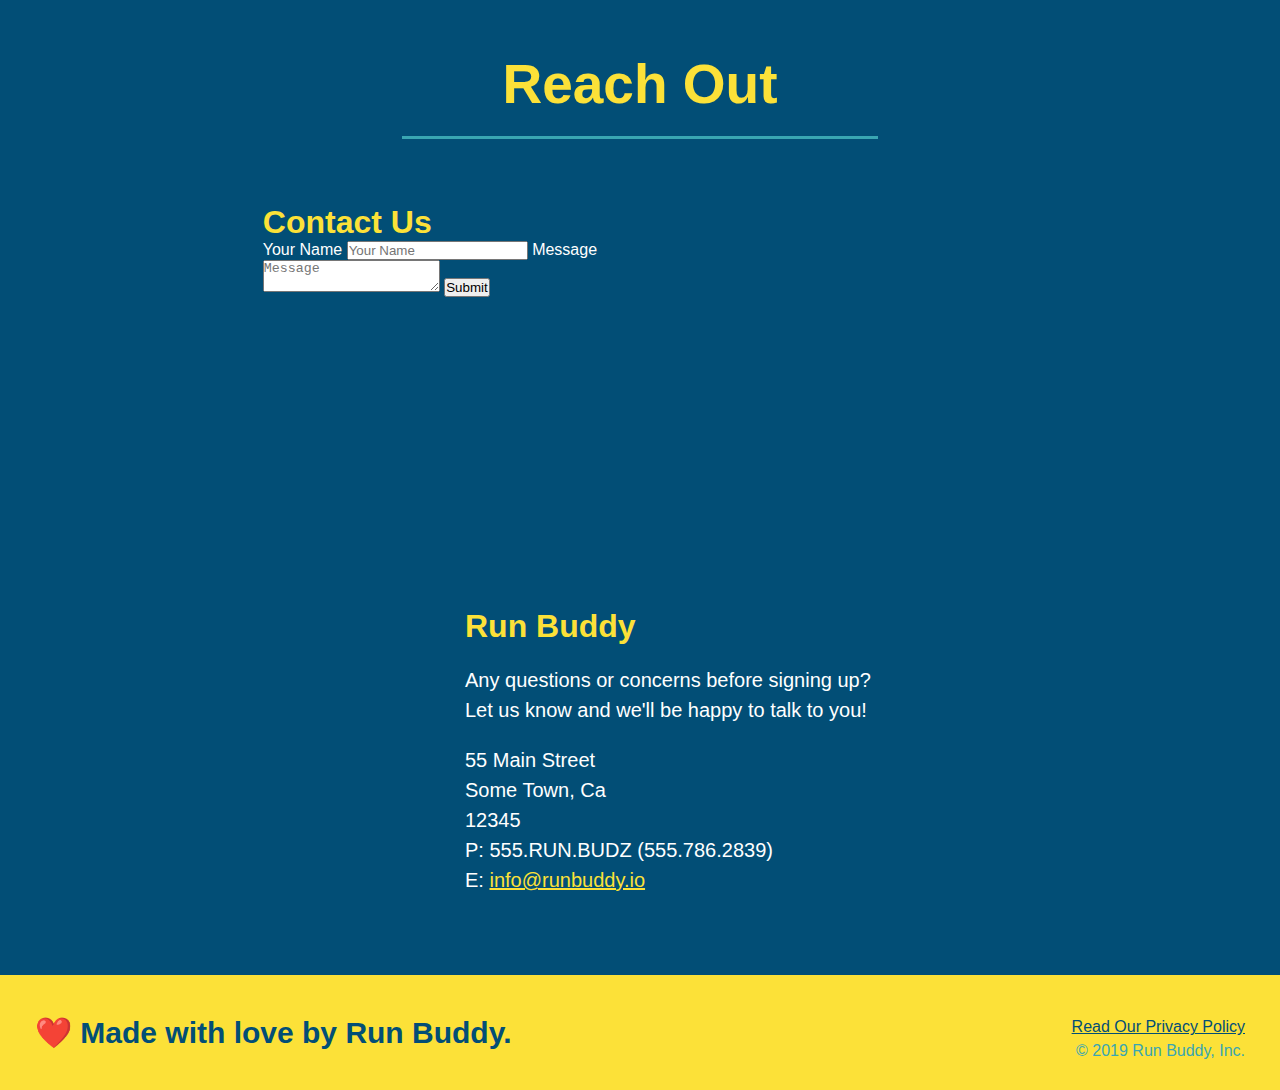
==== commit 839a7d63: "add contact form" ====
--- a/index.html
+++ b/index.html
@@ -4,7 +4,7 @@
 <head>
   <meta charset="UTF-8" />
   <title>Run Buddy</title>
-  <link rel="stylesheet" href="./assets/css/style.css" />
+  <link rel="stylesheet" href="assets/css/style.css" />
 </head>
 
 <body>
@@ -38,6 +38,12 @@
 
   <!-- hero/jumbotron -->
   <section class="hero">
+    <div class="hero-cta">
+      <h2>Start Building Habits.</h2>
+      <p>
+        seitan heirloom post-ironic pop-up iPhone mlkshk hella selfies fashion axe occupy readymade put a bird on it messenger bag Wes Anderson Schlitz plaid Bushwick church-key lo-fi skateboard slow-carb hashtag trust fund Williamsburg biodiesel fixie farm-to-table 8-bit banjo XOXO Banksy chillwave bicycle rights retro cliche tattooed bespoke irony mumblecore Shoreditch deep v polaroid McSweeney's bitters cray gentrify tofu Marfa you probably haven't heard of them yr banh mi asymmetrical art party selvage letterpress High Life.
+      </p>
+    </div>
     <div class="hero-form">
       <h3>Get Started Today</h3>
       <p>Fill out this form and one of our trainers will schedule a consult</p>
@@ -56,6 +62,7 @@
           <label for="trainer-no">No</label>
         </p>
         <p>
+        
           <label for="checkbox">
             I acknowledge that I am at least 18 years of age.
           </label>
@@ -67,6 +74,7 @@
       </form>
     </div>
   </section>
+
 
   <!-- "what we do" section -->
   <section id="what-we-do" class="intro">
@@ -158,6 +166,19 @@
   <section id="reach-out" class="contact">
     <h2 class="section-title secondary-border">Reach Out</h2>
     <div class="contact-info">
+    <div class="contact-form">
+      <h3>Contact Us</h3>
+      <form>
+        <label for="contact-name">Your Name</label>
+        <input type="text" id="contact-name" placeholder="Your Name" />
+
+        <label for="contact-message">Message</label>
+        <textarea id="contact-message" placeholder="Message"></textarea>
+
+        <button type="submit">Submit</button>
+      </form>
+    </div>
+      
       <iframe 
         src="https://www.google.com/maps/embed?pb=!1m18!1m12!1m3!1d3147.1079747227936!2d-120.42364418397035!3d37.92790791110593!2m3!1f0!2f0!3f0!3m2!1i1024!2i768!4f13.1!3m3!1m2!1s0x8090c49129b6ac57%3A0xb56c7eb95a2cd8bd!2sMain%20St%2C%20California%2095327!5e0!3m2!1sen!2sus!4v1616426329495!5m2!1sen!2sus"
         style="border:0;" 
--- a/assets/css/style.css
+++ b/assets/css/style.css
@@ -2,108 +2,104 @@
     margin: 0;
     padding: 0;
     box-sizing: border-box;
-}
-
-
-body {
-    /* more on this crazy alphanumerical value in mintue! */
+  }
+  
+  body {
+    /* more on this crazy alphanumerical value in a minute! */
     color: #39a6b2;
     font-family: Helvetica, Arial, sans-serif;
-}
-/* apply styles to <header> */
-header {
+  }
+  
+  /* apply styles to <header> */
+  header {
     padding: 20px 35px;
     background-color: #39a6b2;
-}
-header h1 {
+  }
+  
+  header h1 {
     font-weight: bold;
     font-size: 36px;
     color: #fce138;
     margin: 0;
     display: inline;
-}
-
-header a {
+  }
+  header a {
     text-decoration: none;
     color: #fce138;
-}
-
-header nav {
+  }
+  
+  header nav {
     float: right;
     margin: 7px 0;
-}
-
-header nav ul li  {
+  }
+  
+  header nav ul li {
     display: inline;
-
-}
-
-header nav ul li a {
+  }
+  
+  header nav ul li a {
     margin: 0 30px;
     font-weight: lighter;
     font-size: 22px;
-}
-
-footer {
+  }
+  
+  footer {
     background: #fce138;
     width: 100%;
     padding: 40px 35px;
-}
-
-footer h2 {
+  }
+  
+  footer h2 {
     display: inline;
-    font color: #024e76;
+    color: #024e76;
     font-size: 30px;
     margin: 0;
-}
-
-footer div {
+  }
+  
+  footer div {
     float: right;
     line-height: 1.5;
     text-align: right;
-}
-
-footer a {
-    color: #024e76
-}
-
-section {
+  }
+  
+  footer a {
+    color: #024e76;
+  }
+  
+  section {
     padding: 60px;
-
-}
-
-/* Hero Style Start */
-.hero {
-    background-image: url("/Users/brittneybaker/Desktop/Projects/run-buddy/assets/images/hero-bg.jpeg");
+  }
+  
+  /* Hero Style Start */
+  .hero {
+    background-image: url('https://static.fullstack-bootcamp.com/module-2/flipped-hero-image.jpg');
     height: 600px;
     background-size: cover;
     background-position: center;
     position: relative;
-}
-
-.hero-form {
+  }
+  /* Hero Style End */
+  
+  .hero-form {
+    border: 3px solid #024e76;
     background-color: #fce138;
     padding: 20px;
     width: 500px;
     color: #024e76;
-    border-style: solid;
-    border-width: 3px;
-    border-color: #024e76;
     position: absolute;
     bottom: 120px;
     right: 140px;
-}
-
-.hero-form h3 {
+  }
+  
+  .hero-form h3 {
     font-size: 24px;
     margin: 0;
-}
-
-.hero-from p {
+  }
+  .hero-form p {
     margin: 5px 0 15px 0;
-}
-
-.form-input {
+  }
+  
+  .form-input {
     border: 1px solid #024e76;
     display: block;
     padding: 7px 15px;
@@ -111,61 +107,156 @@
     color: #024e76;
     width: 100%;
     margin-bottom: 15px;
-
-}
-
-.hero-form label {
+  }
+  
+  .hero-form label {
     margin: 0 5px;
-}
-
-.hero-form button {
+  }
+  
+  .hero-form button {
     color: #fce138;
     background-color: #024e76;
     border: none;
     padding: 10px 20px;
     font-size: 16px;
-}
-/* Hero Style End */
-
-.section-title {
+  }
+  
+  .intro {
+    text-align: center;
+  }
+  
+  .intro p {
+    line-height: 1.7;
+    color: #39a6b2;
+    width: 80%;
+    font-size: 20px;
+    margin: 0 auto;
+  }
+  
+  .steps {
+    text-align: center;
+    background: #fce138;
+  }
+  
+  .steps div {
+    margin-bottom: 80px;
+  }
+  
+  .steps img {
+    width: 15%;
+    margin: 10px 0;
+  }
+  
+  .steps h3 {
+    color: #024e76;
+    font-size: 46px;
+    margin-top: 10px;
+  }
+  
+  .steps p {
+    color: #39a6b2;
+    font-size: 23px;
+  }
+  
+  .steps span {
+    font-size: 38px;
+  }
+  
+  .section-title {
     font-size: 55px;
-    display:inline-block;
+    color: #024e76;
+    margin-bottom: 35px;
     padding: 0 100px 20px 100px;
+    display: inline-block;
     border-bottom: 3px solid;
-    margin-bottom: 35px;
-    color: #024e76;
-}
-
-/*REACH OUT STYLES START */
-.contact {
-    text-align: center;
+  }
+  
+  .primary-border {
+    border-color: #fce138;
+  }
+  
+  .secondary-border {
+    border-color: #39a6b2;
+  }
+  
+  .trainers {
+    text-align: center;
+  }
+  
+  .trainer {
+    width: 900px;
+    margin: 0 auto 30px auto;
     background: #024e76;
-}
-
-.contact h2 {
-    color: #fce138;
-}
-
-.contact-info iframe {
+    color: #fce138;
+    overflow: auto;
+  }
+  
+  .trainer img {
+    width: 35%;
+    float: left;
+  }
+  
+  .trainer-bio {
+    padding: 35px;
+    float: left;
+    width: 65%;
+  }
+  
+  .trainer-bio h3 {
+    font-size: 32px;
+    margin-bottom: 8px;
+  }
+  
+  .trainer-bio h4 {
+    font-weight: lighter;
+    font-size: 26px;
+    margin-bottom: 25px;
+  }
+  
+  .trainer-bio p {
+    font-size: 17px;
+    line-height: 1.3;
+  }
+  
+  .text-left {
+    text-align: left;
+  }
+  
+  .text-right {
+    text-align: right;
+  }
+  
+  /* REACH OUT STYLES START */
+  .contact {
+    text-align: center;
+    background: #024e76;
+  }
+  
+  .contact h2 {
+    color: #fce138;
+  }
+  
+  .contact-info iframe {
     width: 400px;
     height: 400px;
-}
-
-.contact-info div {
+  }
+  
+  .contact-info div {
     width: 410px;
     display: inline-block;
     vertical-align: top;
     text-align: left;
     margin: 30px 0 0 60px;
     color: white;
-}
-
-.contact-info h3 {
+  }
+  
+  .contact-info h3 {
     color: #fce138;
     font-size: 32px;
   }
   
-  .contact-info p, .contact-info address {
+  .contact-info p,
+  .contact-info address {
     margin: 20px 0;
     line-height: 1.5;
     font-size: 20px;
@@ -177,126 +268,4 @@
   }
   
   /* REACH OUT STYLES END */
-
-.intro {
-    text-align: center;
-}
-
-.intro h2 {
-    font-size: 55px;
-    color: #024e76;
-    margin-bottom: 35px;
-    padding: 0 100px 20px 100px;
-    border-bottom: 3px solid;
-    border-color: #fce138;
-}
-
-.steps h2{
-    /*add this alongside your other declarations */
-    display: inline-block;
-}
-
-.intro p {
-    line-height: 1.7;
-    color: #39a6b2;
-    width: 80%;
-    font-size: 20px;
-    margin: 0 auto;
-}
-  /*MEET THE TRAINERS STYLE */
-  .section-title {
-    font-size: 55px;
-    color: #024e76;
-    margin-bottom: 35px;
-    padding: 0 100px 20px 100px;
-    display: inline-block;
-    border-bottom: 3px solid;
-  }
-  
-  .primary-border {
-    border-color: #fce138;
-  }
-  
-  .secondary-border {
-    border-color: #39a6b2;
-  }
-
-  .trainer {
-    width: 900px;
-    margin: 0 auto 30px auto;
-    background: #024e76;
-    color: #fce138;
-    overflow: auto;
-  }
-  
-  .trainer img {
-    width: 35%;
-    float: left;
-  }
-  
-  .trainer-bio {
-    padding: 35px;
-    float: left;
-    width: 65%;
-  }
-  
-  .trainer-bio h3 {
-    font-size: 32px;
-    margin-bottom: 8px;
-  }
-  
-  .trainer-bio h4 {
-    font-weight: lighter;
-    font-size: 26px;
-    margin-bottom: 25px;
-  }
-  
-  .trainer-bio p {
-    font-size: 17px;
-    line-height: 1.3;
-  }
-  
-  .text-left {
-    text-align: left;
-  }
-  
-  .text-right {
-    text-align: right;
-  }
-
-  .steps {
-      text-align: center;
-      background: #fce138;
-  }
-
-  .steps h2{
-      font-size: 55px;
-      color: #024e76;
-      margin-bottom: 35px;
-      padding: 0 100px 20px 100px;
-      border-bottom: 3px solid;
-      border-color: #39a6b2;
-
-  }
-
-  .steps div{
-      margin-bottom: 80px;
-  }
-
-  .steps img {
-      width: 15%;
-      margin: 10px 0;
-  }
-
-  .steps h3 {
-      color: #024e76;
-      font-size: 46px;
-      margin-top: 10px;
-  }
-
-  .steps p{
-      color: #39a6b2;
-      font-size: 23px;
-  }
-
   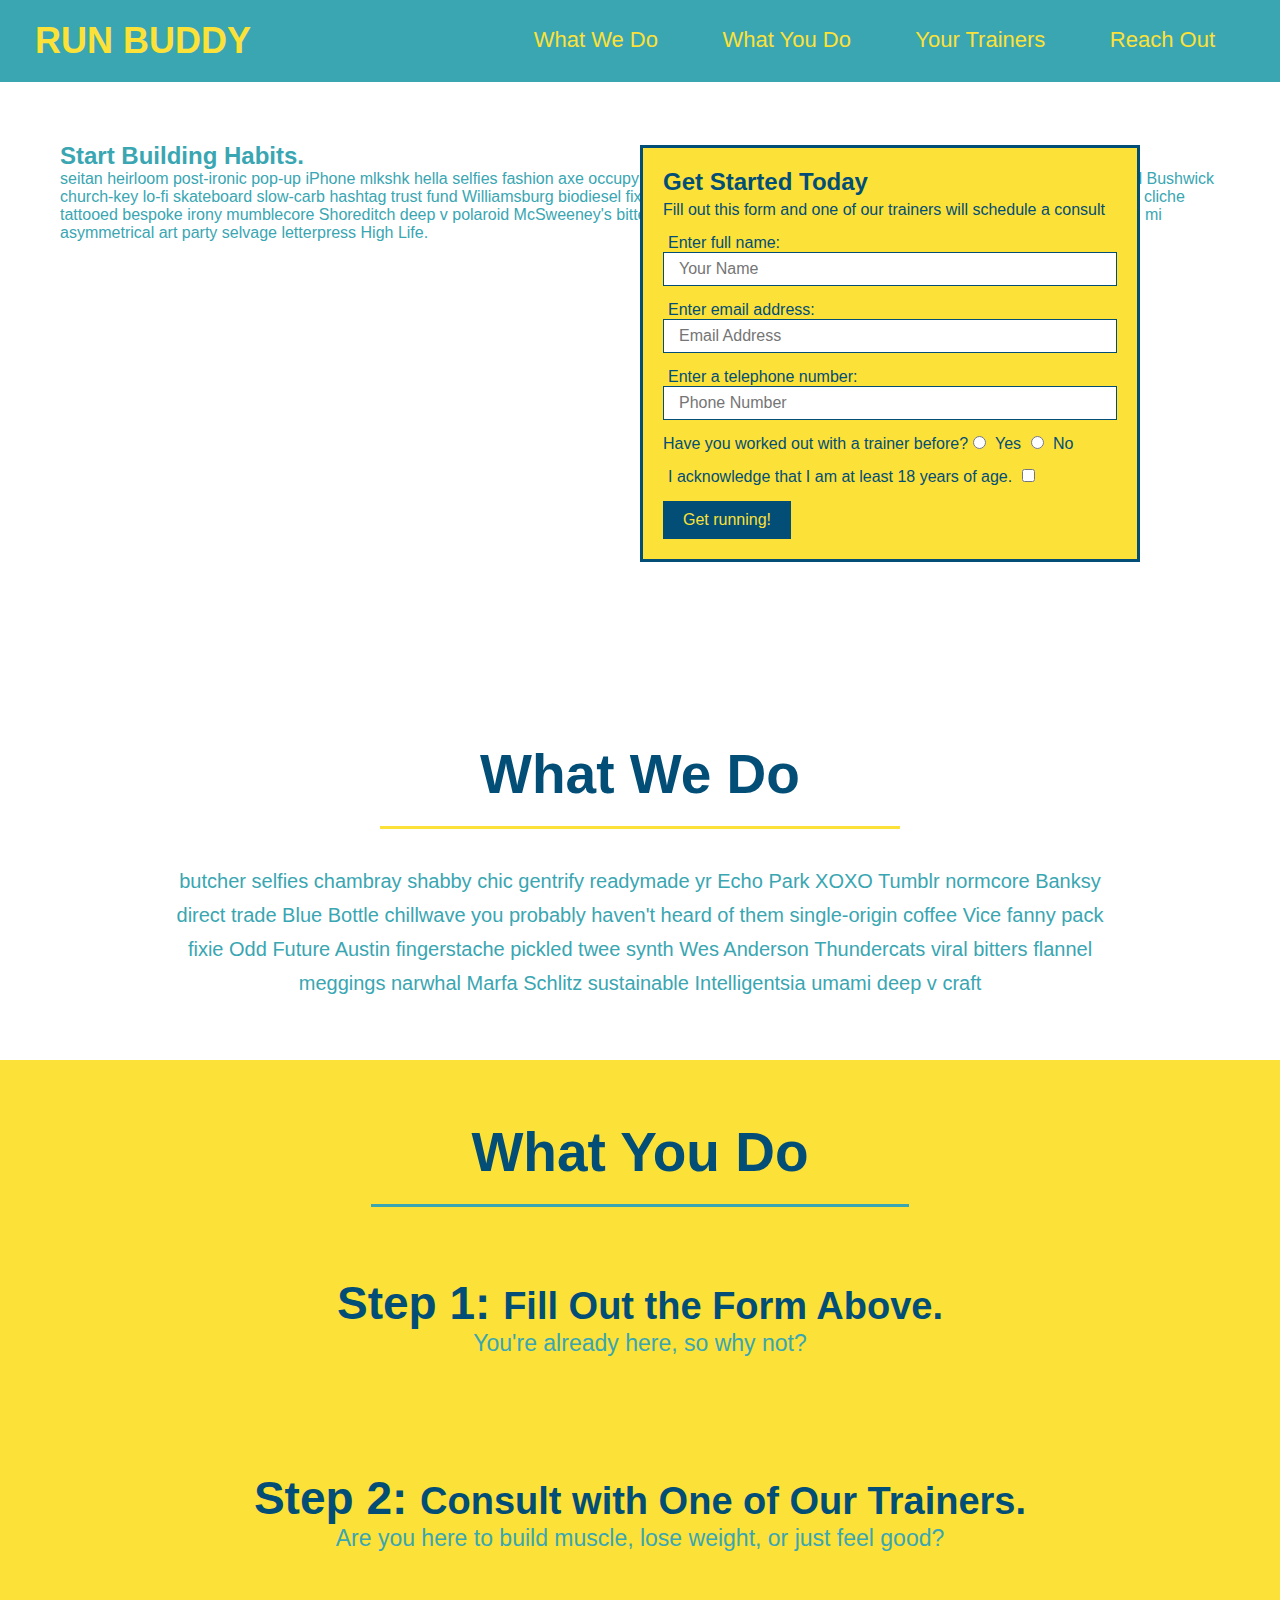
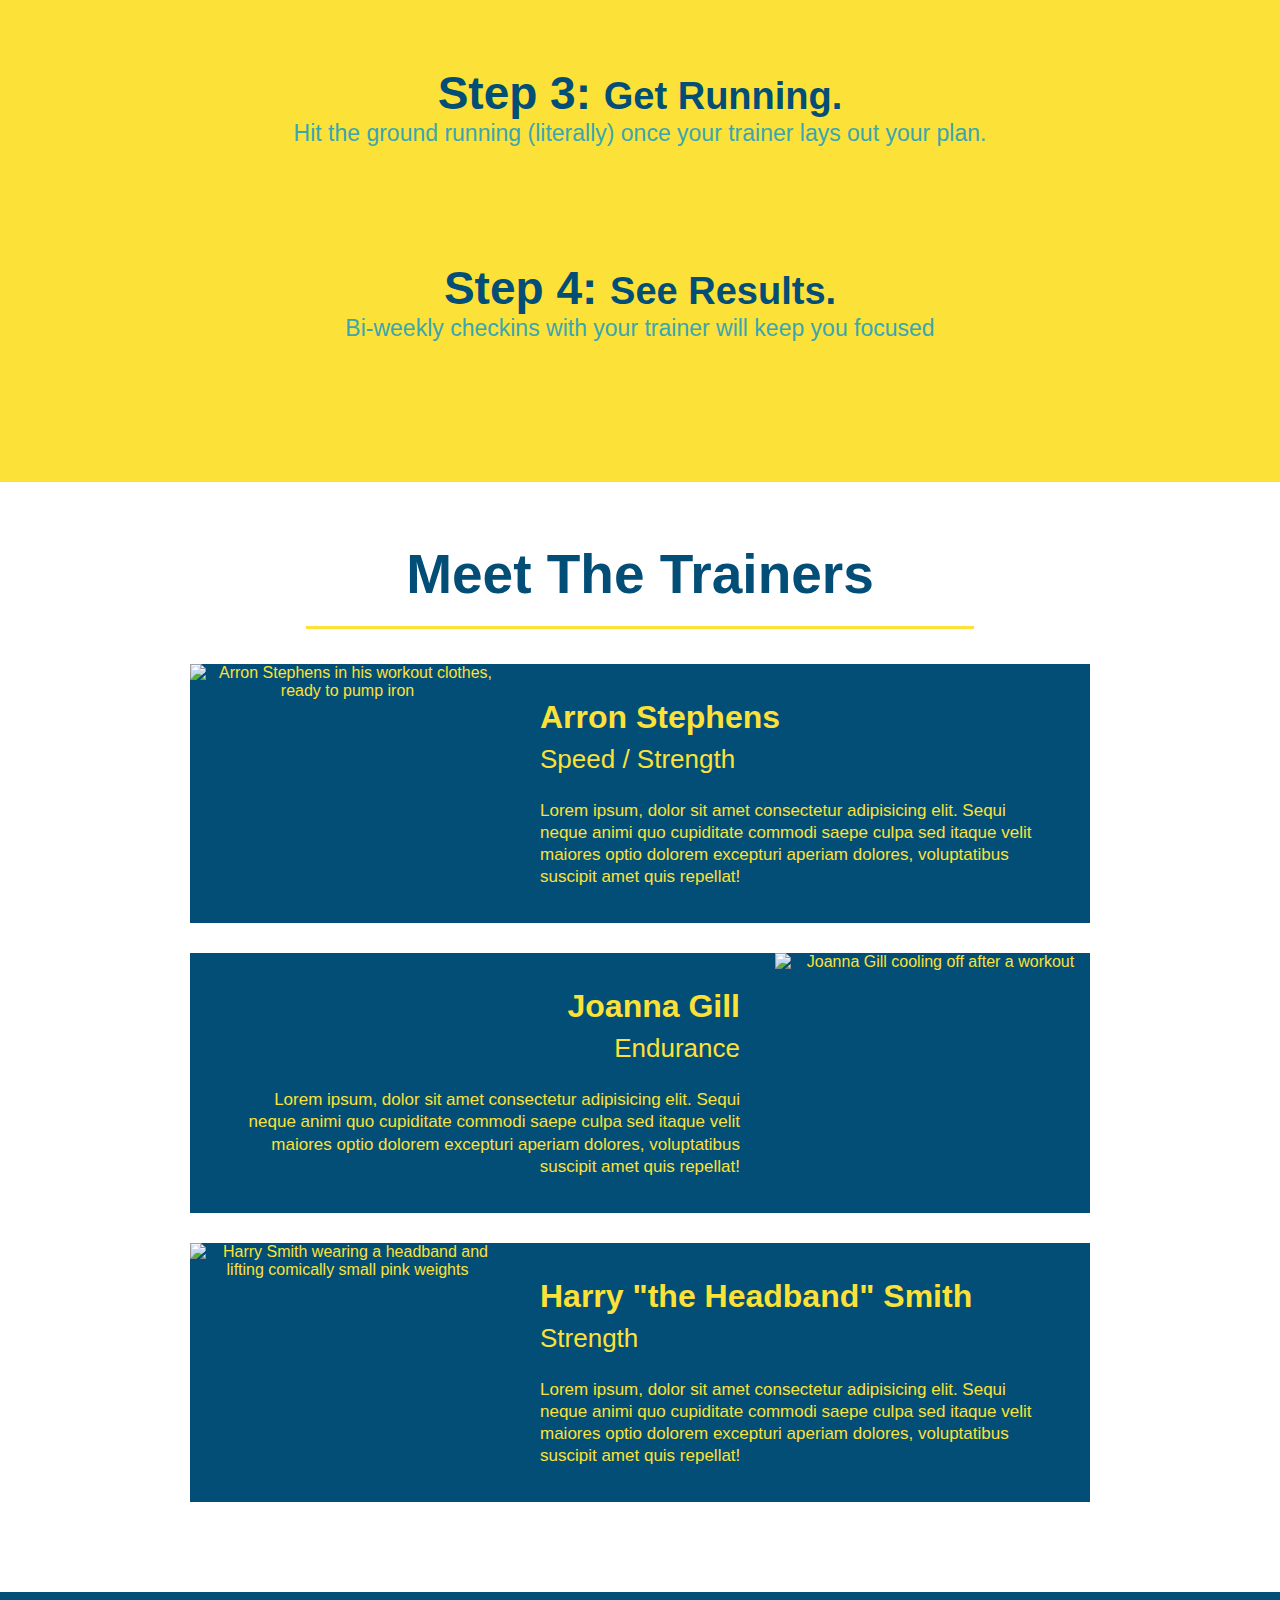
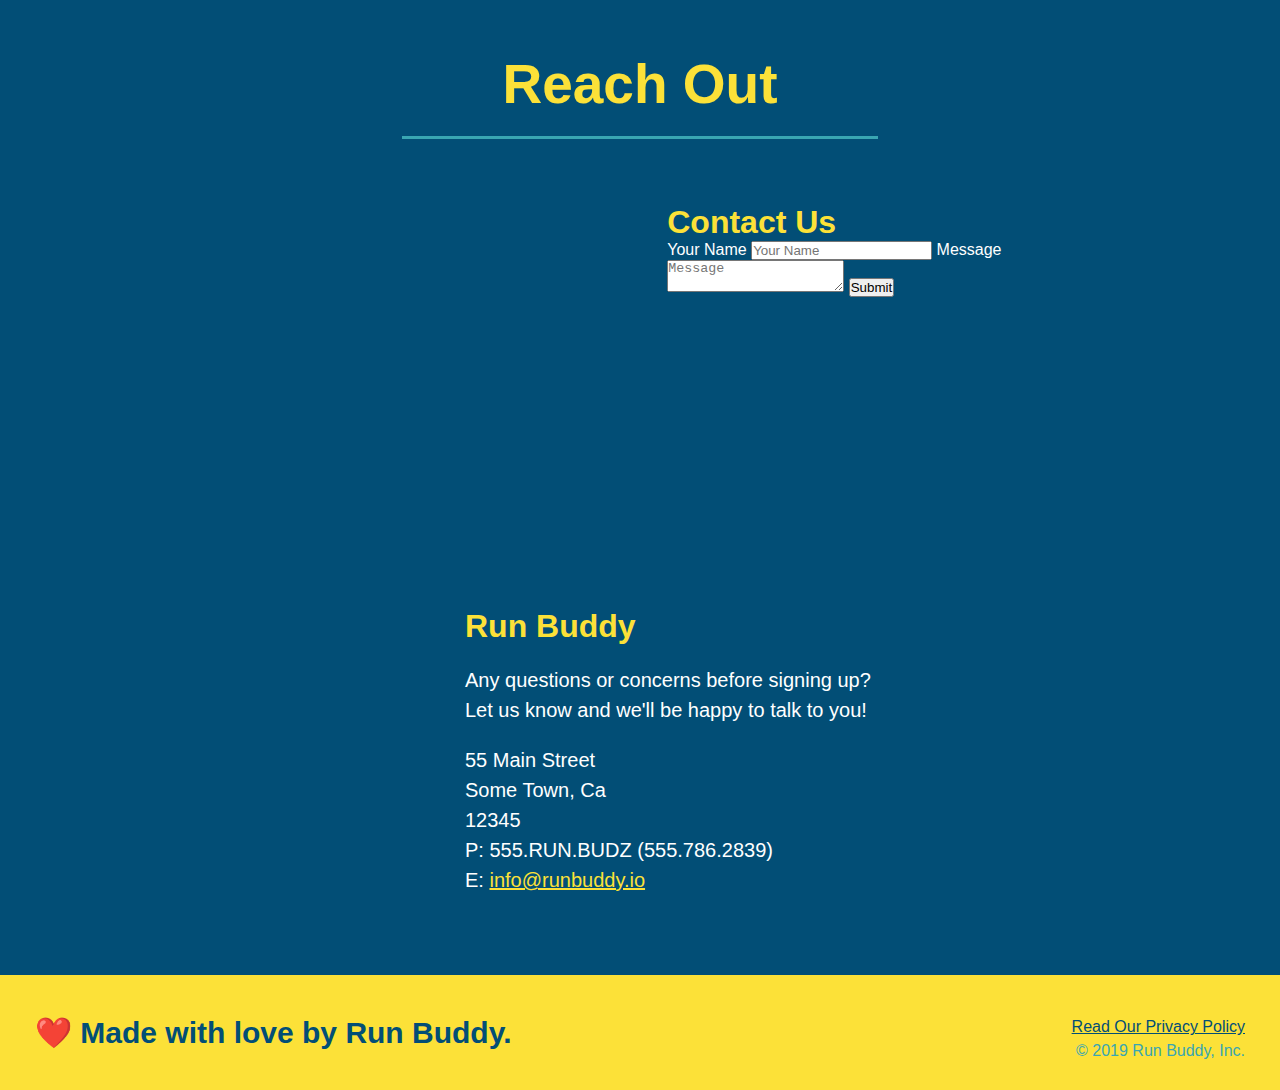
==== commit 034faba3: "updated code" ====
--- a/index.html
+++ b/index.html
@@ -4,7 +4,7 @@
 <head>
   <meta charset="UTF-8" />
   <title>Run Buddy</title>
-  <link rel="stylesheet" href="assets/css/style.css" />
+  <link rel="stylesheet" href="./assets/css/style.css" />
 </head>
 
 <body>
@@ -62,7 +62,6 @@
           <label for="trainer-no">No</label>
         </p>
         <p>
-        
           <label for="checkbox">
             I acknowledge that I am at least 18 years of age.
           </label>
@@ -74,7 +73,6 @@
       </form>
     </div>
   </section>
-
 
   <!-- "what we do" section -->
   <section id="what-we-do" class="intro">
@@ -166,25 +164,24 @@
   <section id="reach-out" class="contact">
     <h2 class="section-title secondary-border">Reach Out</h2>
     <div class="contact-info">
-    <div class="contact-form">
-      <h3>Contact Us</h3>
-      <form>
-        <label for="contact-name">Your Name</label>
-        <input type="text" id="contact-name" placeholder="Your Name" />
-
-        <label for="contact-message">Message</label>
-        <textarea id="contact-message" placeholder="Message"></textarea>
-
-        <button type="submit">Submit</button>
-      </form>
-    </div>
-      
       <iframe 
         src="https://www.google.com/maps/embed?pb=!1m18!1m12!1m3!1d3147.1079747227936!2d-120.42364418397035!3d37.92790791110593!2m3!1f0!2f0!3f0!3m2!1i1024!2i768!4f13.1!3m3!1m2!1s0x8090c49129b6ac57%3A0xb56c7eb95a2cd8bd!2sMain%20St%2C%20California%2095327!5e0!3m2!1sen!2sus!4v1616426329495!5m2!1sen!2sus"
         style="border:0;" 
         allowfullscreen=""
         loading="lazy">
       </iframe>
+      <div class="contact-form">
+        <h3>Contact Us</h3>
+        <form>
+           <label for="contact-name">Your Name</label>
+           <input type="text" id="contact-name" placeholder="Your Name" />
+      
+           <label for="contact-message">Message</label>
+           <textarea id="contact-message" placeholder="Message"></textarea>
+      
+           <button type="submit">Submit</button>
+          </form>
+      </div>
       <div>
         <h3>Run Buddy</h3>
         <p>
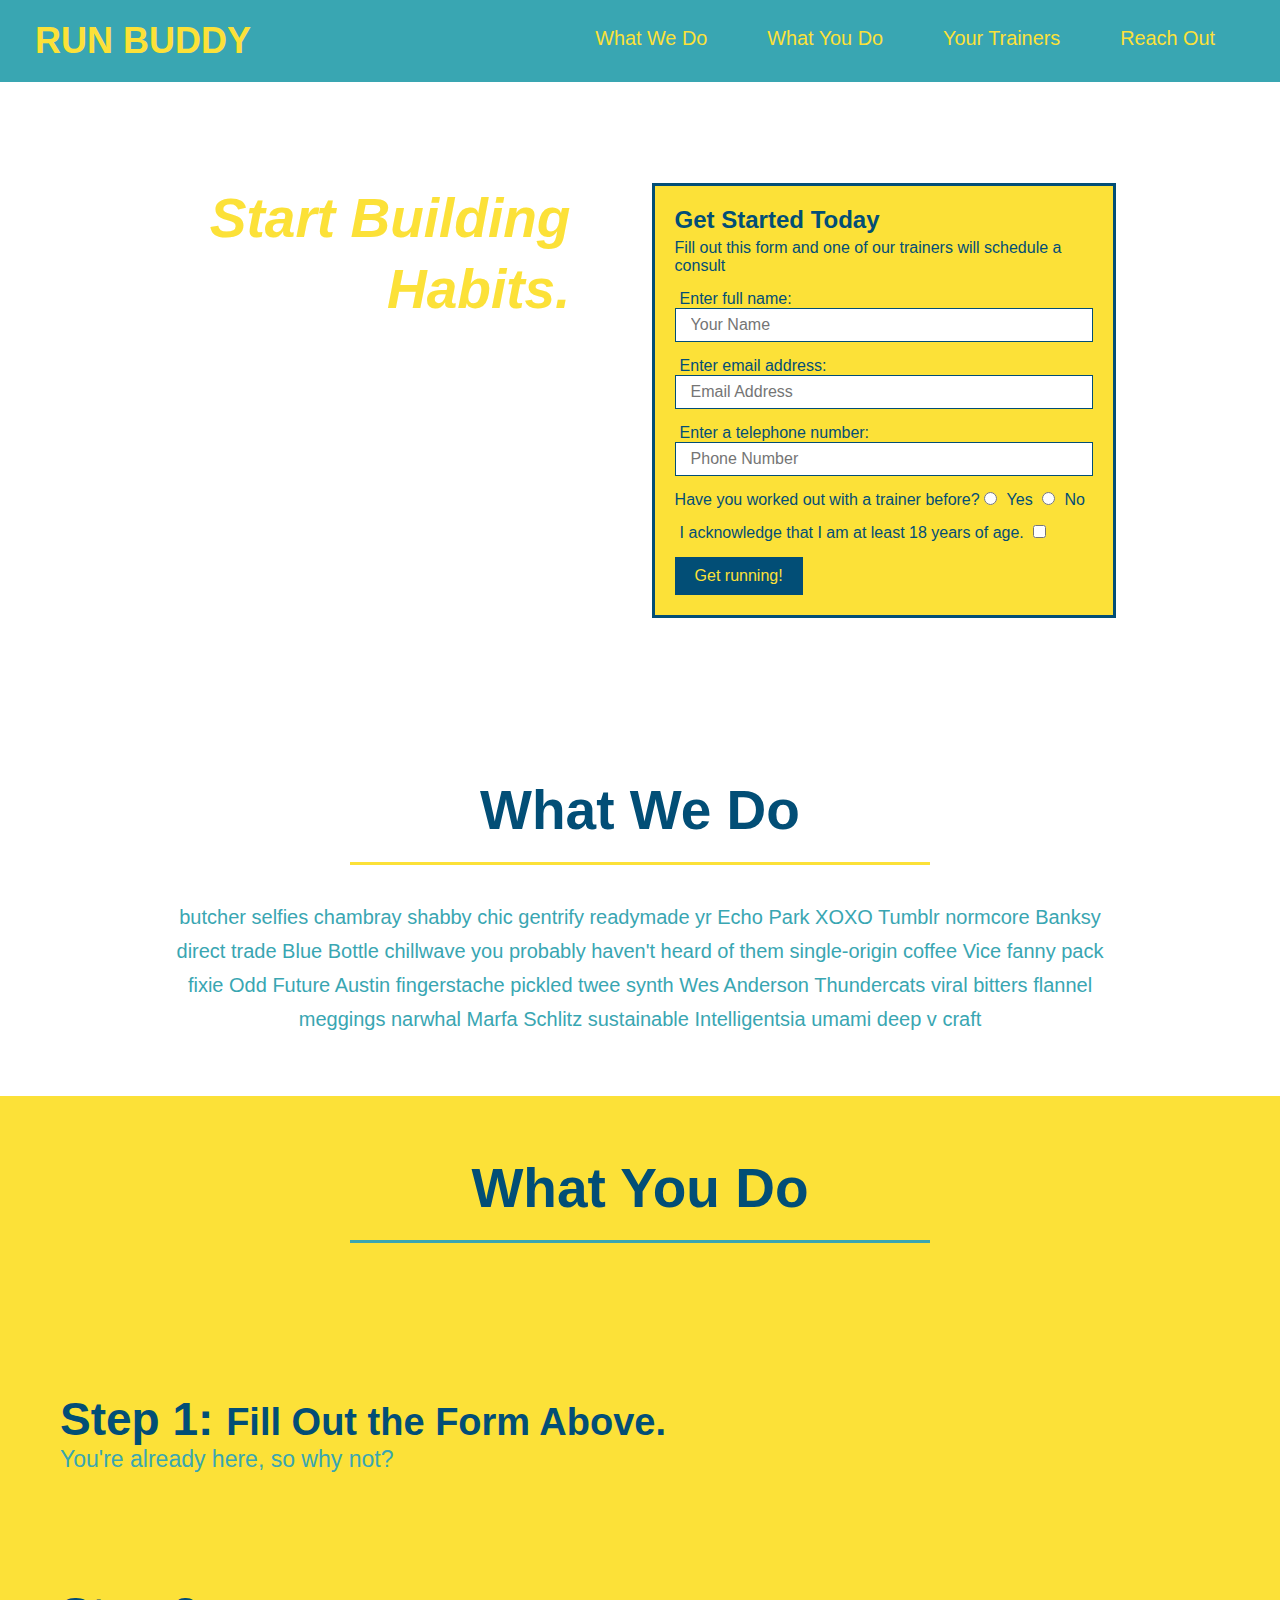
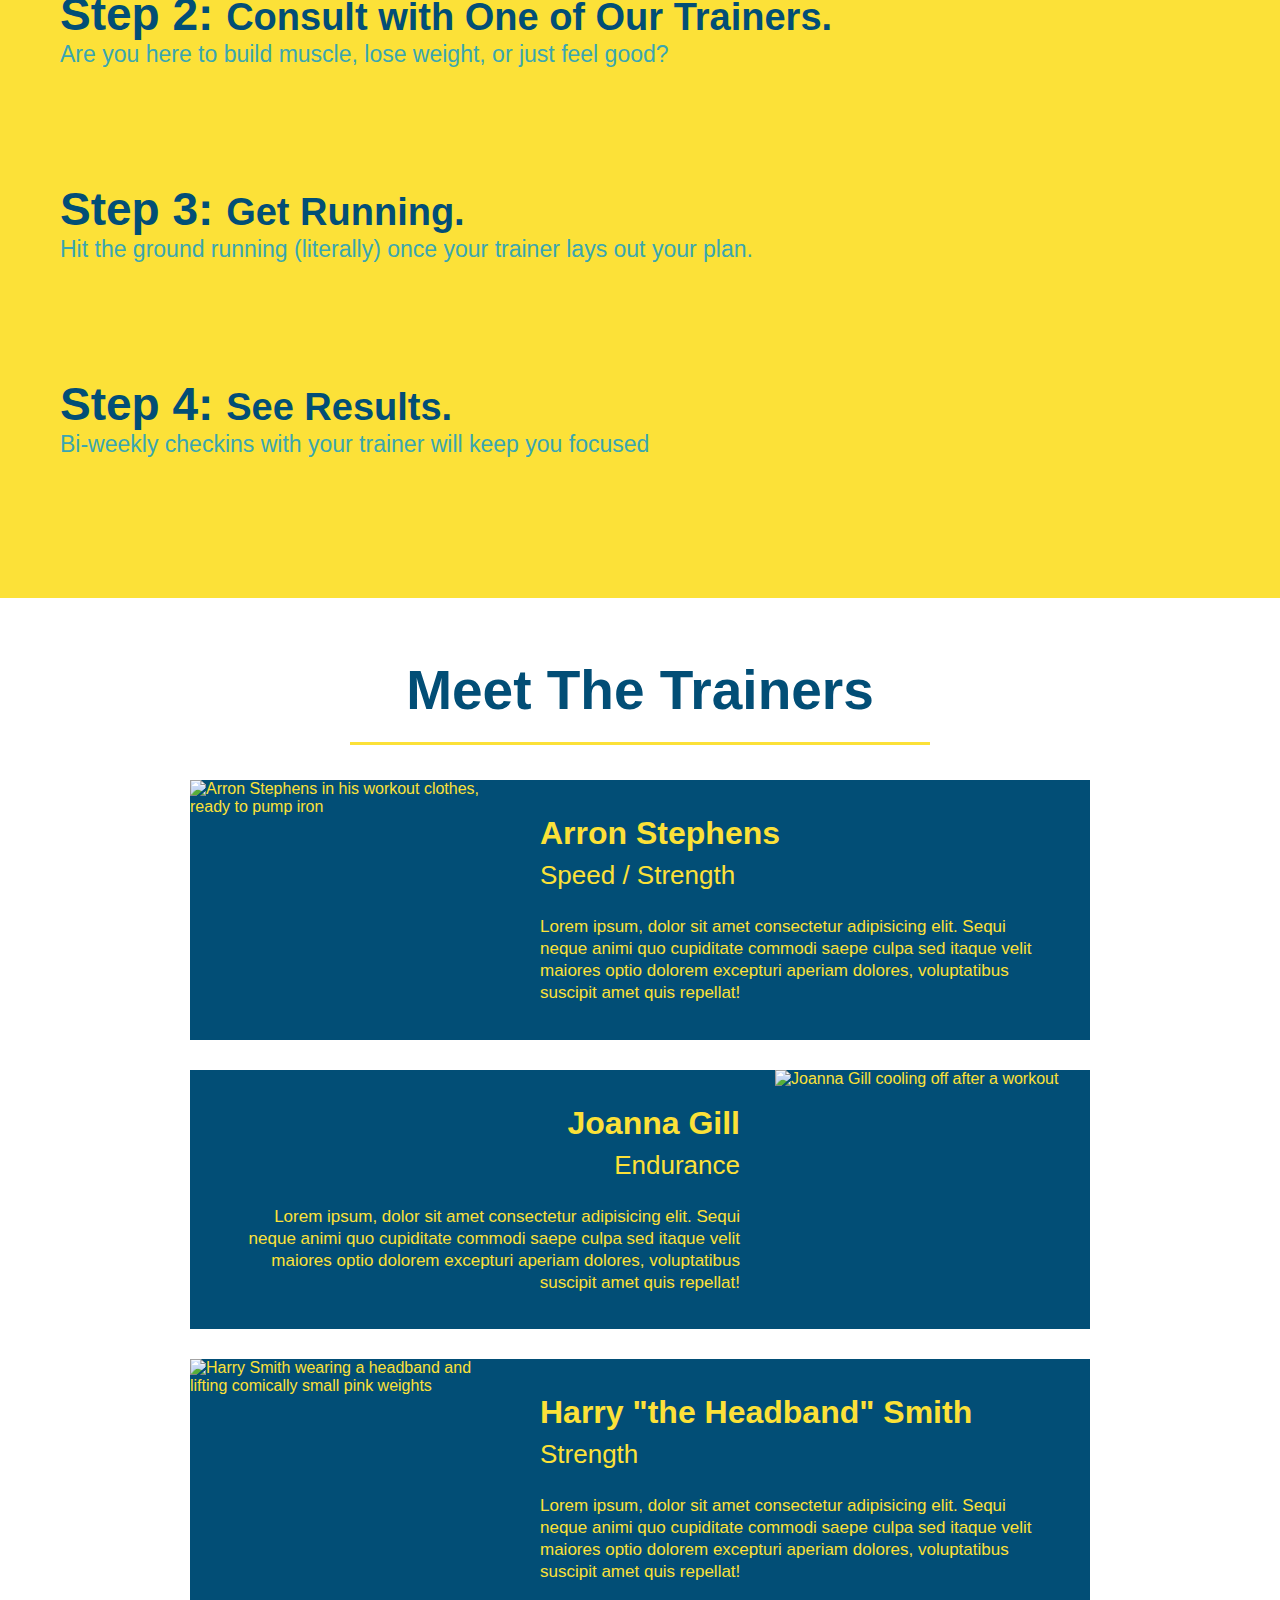
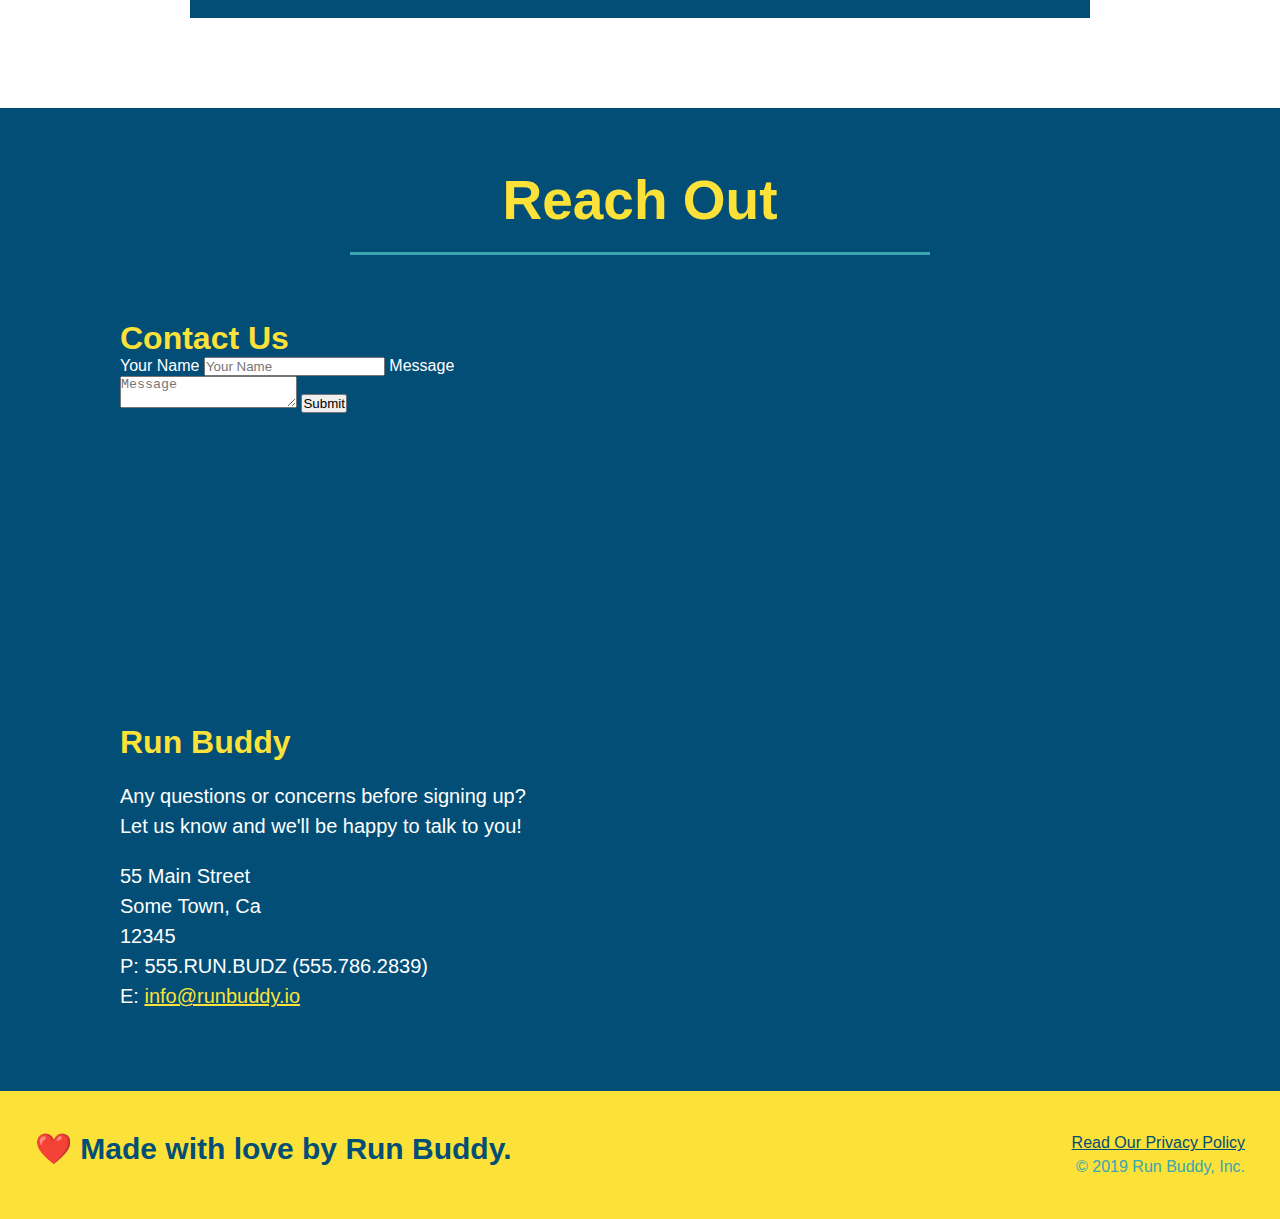
==== commit 05acfb28: "hero section update" ====
--- a/index.html
+++ b/index.html
@@ -4,7 +4,7 @@
 <head>
   <meta charset="UTF-8" />
   <title>Run Buddy</title>
-  <link rel="stylesheet" href="./assets/css/style.css" />
+  <link rel="stylesheet" href="assets/css/style.css" />
 </head>
 
 <body>
@@ -62,6 +62,7 @@
           <label for="trainer-no">No</label>
         </p>
         <p>
+        
           <label for="checkbox">
             I acknowledge that I am at least 18 years of age.
           </label>
@@ -74,21 +75,27 @@
     </div>
   </section>
 
+
   <!-- "what we do" section -->
   <section id="what-we-do" class="intro">
-    <h2 class="section-title primary-border">What We Do</h2>
-    <p>
-      butcher selfies chambray shabby chic gentrify readymade yr Echo Park XOXO Tumblr normcore Banksy direct trade Blue
-      Bottle chillwave you probably haven't heard of them single-origin coffee Vice fanny pack fixie Odd Future Austin
-      fingerstache pickled twee synth Wes Anderson Thundercats viral bitters flannel meggings narwhal Marfa Schlitz
-      sustainable Intelligentsia umami deep v craft
-    </p>
+    <div class="flex-row">
+      <h2 class="section-title primary-border">What We Do</h2>
+    </div>
+    <div class="flex-row">
+      <p>
+        butcher selfies chambray shabby chic gentrify readymade yr Echo Park XOXO Tumblr normcore Banksy direct trade Blue
+        Bottle chillwave you probably haven't heard of them single-origin coffee Vice fanny pack fixie Odd Future Austin
+        fingerstache pickled twee synth Wes Anderson Thundercats viral bitters flannel meggings narwhal Marfa Schlitz
+        sustainable Intelligentsia umami deep v craft
+      </p>
+    </div>
   </section>
 
   <!-- "what you do" section -->
   <section id="what-you-do" class="steps">
-    <h2 class="section-title secondary-border">What You Do</h2>
-
+    <div class="flex-row">
+      <h2 class="section-title secondary-border">What You Do</h2>
+    </div>  
     <div>
       <img src="./assets/images/step-1.svg" alt="" />
       <h3>Step 1: <span>Fill Out the Form Above.</span></h3>
@@ -116,8 +123,10 @@
 
   <!-- "meet the trainers" section -->
   <section id="your-trainers" class="trainers">
-    <h2 class="section-title primary-border">Meet The Trainers</h2>
-    <article class="trainer">
+    <div class="flex-row">
+     <h2 class="section-title primary-border">Meet The Trainers</h2>
+    </div>
+     <article class="trainer">
       <img src="./assets/images/trainer-1.jpg" alt="Arron Stephens in his workout clothes, ready to pump iron" />
       <div class="trainer-bio text-left">
         <h3>Arron Stephens</h3>
@@ -162,26 +171,29 @@
 
   <!-- "reach out" section -->
   <section id="reach-out" class="contact">
-    <h2 class="section-title secondary-border">Reach Out</h2>
-    <div class="contact-info">
+    <div class="flex-row">
+     <h2 class="section-title secondary-border">Reach Out</h2>
+    </div>
+     <div class="contact-info">
+    <div class="contact-form">
+      <h3>Contact Us</h3>
+      <form>
+        <label for="contact-name">Your Name</label>
+        <input type="text" id="contact-name" placeholder="Your Name" />
+
+        <label for="contact-message">Message</label>
+        <textarea id="contact-message" placeholder="Message"></textarea>
+
+        <button type="submit">Submit</button>
+      </form>
+    </div>
+      
       <iframe 
         src="https://www.google.com/maps/embed?pb=!1m18!1m12!1m3!1d3147.1079747227936!2d-120.42364418397035!3d37.92790791110593!2m3!1f0!2f0!3f0!3m2!1i1024!2i768!4f13.1!3m3!1m2!1s0x8090c49129b6ac57%3A0xb56c7eb95a2cd8bd!2sMain%20St%2C%20California%2095327!5e0!3m2!1sen!2sus!4v1616426329495!5m2!1sen!2sus"
         style="border:0;" 
         allowfullscreen=""
         loading="lazy">
       </iframe>
-      <div class="contact-form">
-        <h3>Contact Us</h3>
-        <form>
-           <label for="contact-name">Your Name</label>
-           <input type="text" id="contact-name" placeholder="Your Name" />
-      
-           <label for="contact-message">Message</label>
-           <textarea id="contact-message" placeholder="Message"></textarea>
-      
-           <button type="submit">Submit</button>
-          </form>
-      </div>
       <div>
         <h3>Run Buddy</h3>
         <p>
--- a/assets/css/style.css
+++ b/assets/css/style.css
@@ -14,6 +14,9 @@
   header {
     padding: 20px 35px;
     background-color: #39a6b2;
+    display: flex;
+    justify-content: space-between;
+    flex-wrap: wrap;
   }
   
   header h1 {
@@ -21,8 +24,12 @@
     font-size: 36px;
     color: #fce138;
     margin: 0;
-    display: inline;
-  }
+  }
+
+  header nav {
+    margin: 7px 0;
+  }
+
   header a {
     text-decoration: none;
     color: #fce138;
@@ -33,31 +40,36 @@
     margin: 7px 0;
   }
   
-  header nav ul li {
-    display: inline;
+  header nav ul  {
+    display: flex;
+    flex-wrap: wrap;
+    justify-content: space-between;
+    align-items: center;
+    list-style: none;
   }
   
   header nav ul li a {
     margin: 0 30px;
     font-weight: lighter;
-    font-size: 22px;
+    font-size: 1.55vw;
   }
   
   footer {
     background: #fce138;
     width: 100%;
     padding: 40px 35px;
+    display:flex;
+    justify-content: space-between;
+    flex-wrap: wrap;
   }
   
   footer h2 {
-    display: inline;
     color: #024e76;
     font-size: 30px;
     margin: 0;
   }
   
   footer div {
-    float: right;
     line-height: 1.5;
     text-align: right;
   }
@@ -73,10 +85,26 @@
   /* Hero Style Start */
   .hero {
     background-image: url('https://static.fullstack-bootcamp.com/module-2/flipped-hero-image.jpg');
-    height: 600px;
     background-size: cover;
     background-position: center;
-    position: relative;
+    display: flex;
+    justify-content: center;
+    flex-wrap: wrap;
+    }
+
+  .hero-cta {
+    width: 35%;
+    text-align: right;
+    margin: 3.5%;
+    color: #fff;
+    font-size: 18px;
+    line-height: 1.3;
+  }
+
+  .hero-cta h2 {
+    font-style: italic;
+    font-size: 55px;
+    color: #fce138;
   }
   /* Hero Style End */
   
@@ -84,11 +112,10 @@
     border: 3px solid #024e76;
     background-color: #fce138;
     padding: 20px;
-    width: 500px;
-    color: #024e76;
-    position: absolute;
-    bottom: 120px;
-    right: 140px;
+    color: #024e76;
+    width: 40%;
+    margin: 3.5%;
+    
   }
   
   .hero-form h3 {
@@ -121,9 +148,6 @@
     font-size: 16px;
   }
   
-  .intro {
-    text-align: center;
-  }
   
   .intro p {
     line-height: 1.7;
@@ -131,10 +155,10 @@
     width: 80%;
     font-size: 20px;
     margin: 0 auto;
+    text-align: center;
   }
   
   .steps {
-    text-align: center;
     background: #fce138;
   }
   
@@ -165,10 +189,12 @@
   .section-title {
     font-size: 55px;
     color: #024e76;
-    margin-bottom: 35px;
-    padding: 0 100px 20px 100px;
-    display: inline-block;
     border-bottom: 3px solid;
+    padding-bottom: 20px;
+    text-align: center;
+    margin: 0 auto 35px auto;
+    width: 50%;
+
   }
   
   .primary-border {
@@ -180,7 +206,6 @@
   }
   
   .trainers {
-    text-align: center;
   }
   
   .trainer {
@@ -228,7 +253,6 @@
   
   /* REACH OUT STYLES START */
   .contact {
-    text-align: center;
     background: #024e76;
   }
   
@@ -267,5 +291,8 @@
     color: #fce138;
   }
   
+  .flex-row {
+    display: flex;
+  }
   /* REACH OUT STYLES END */
   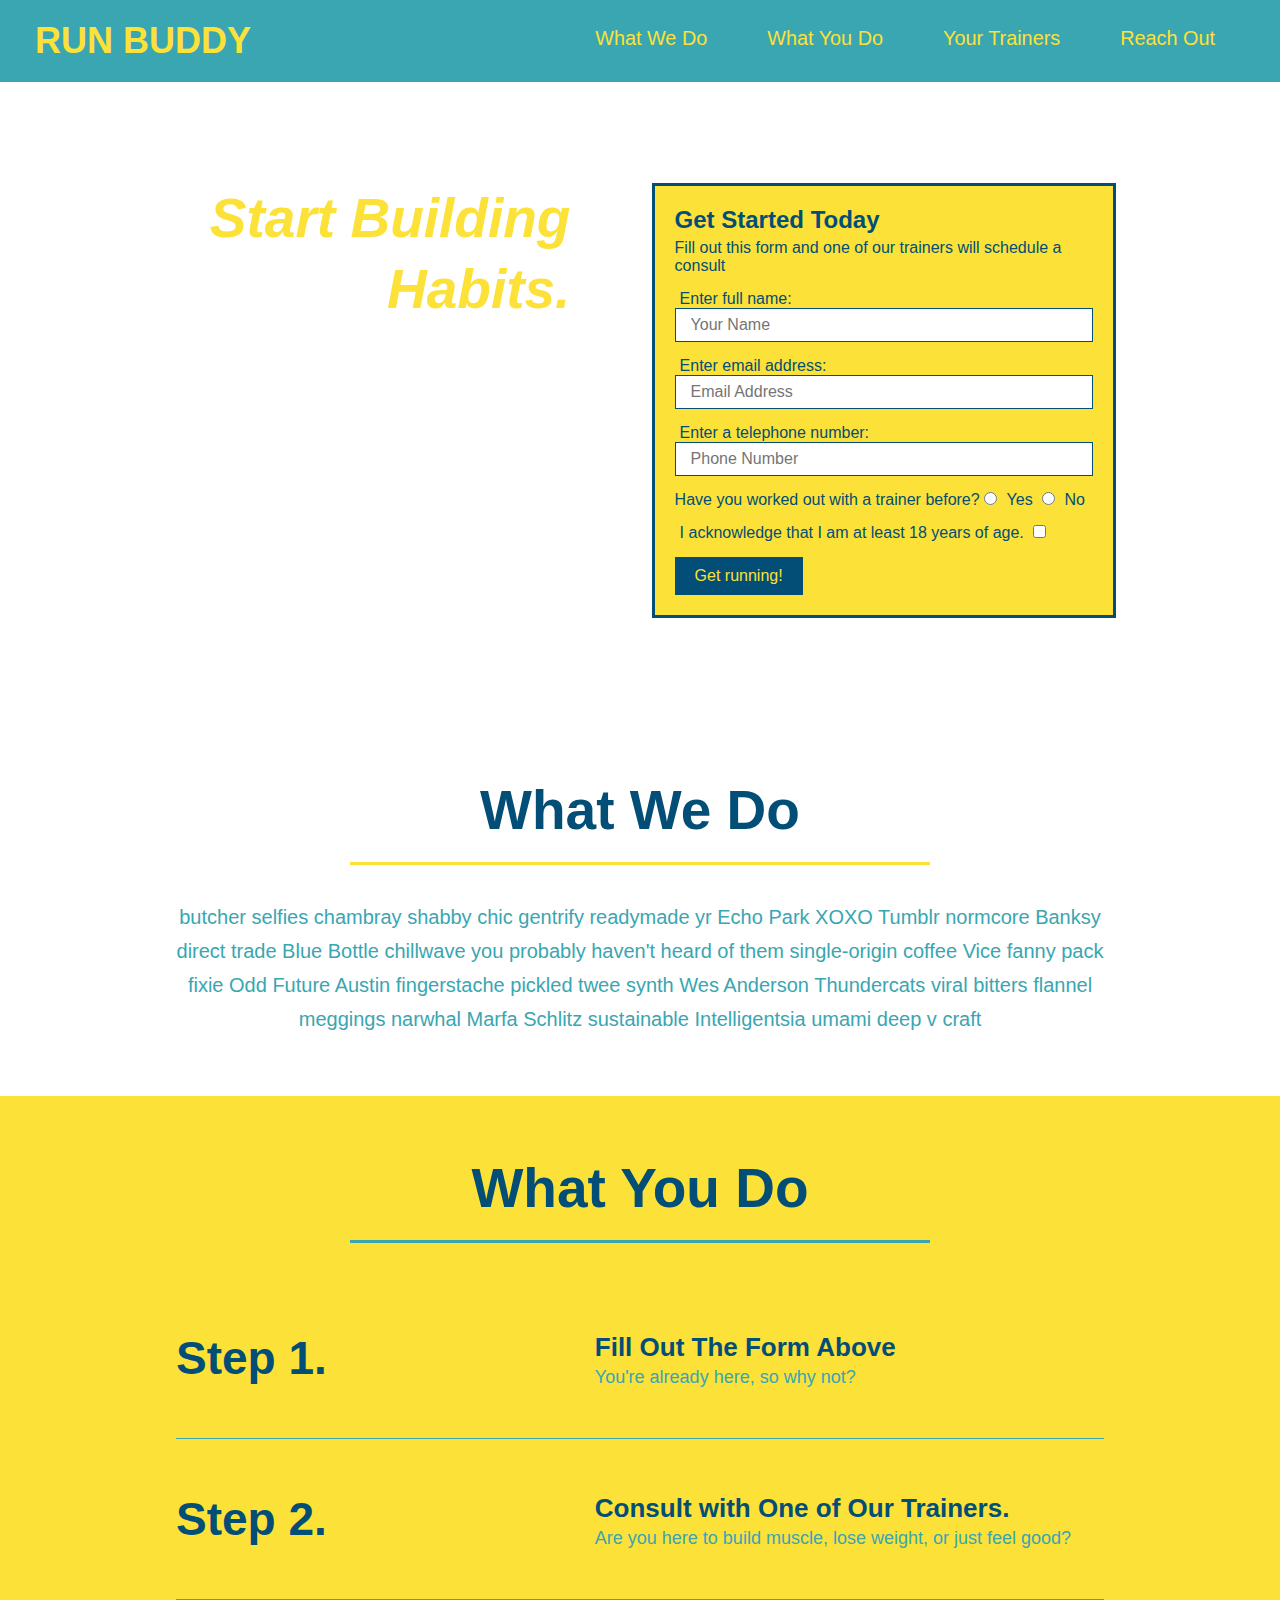
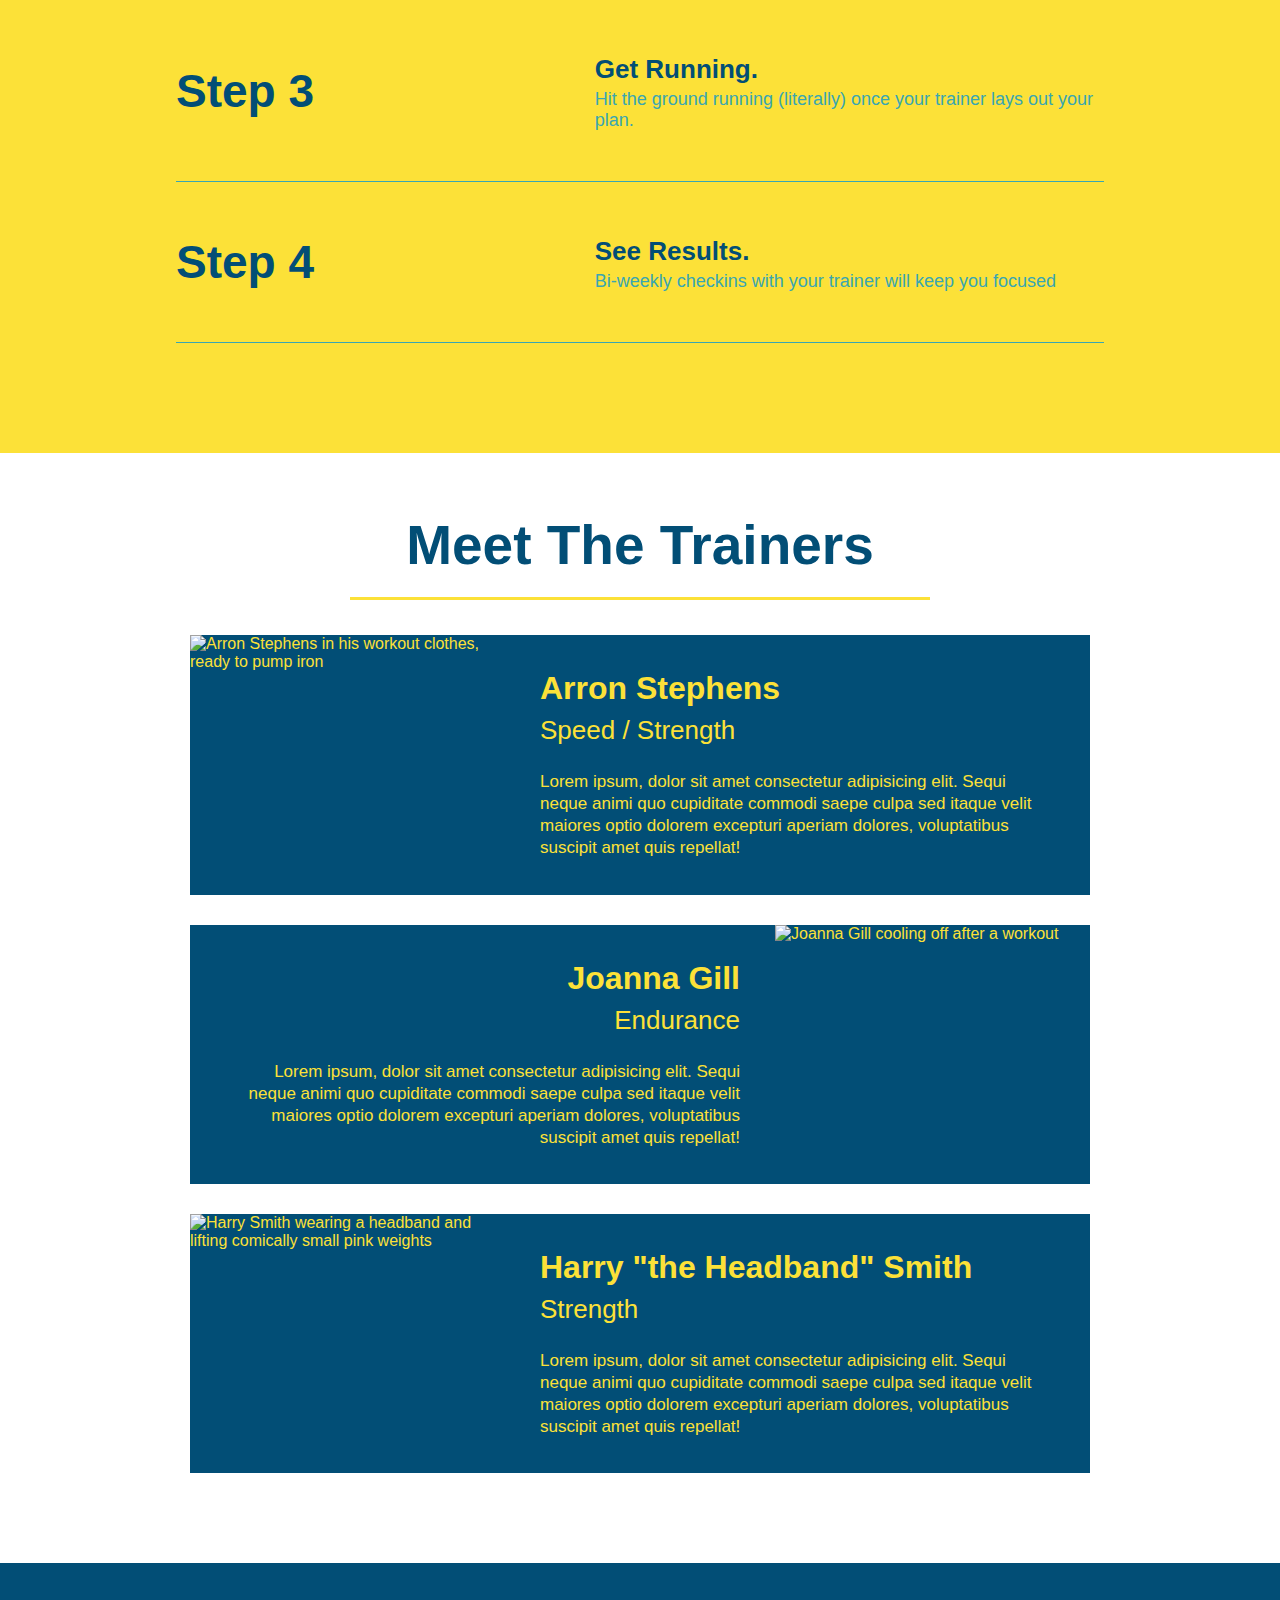
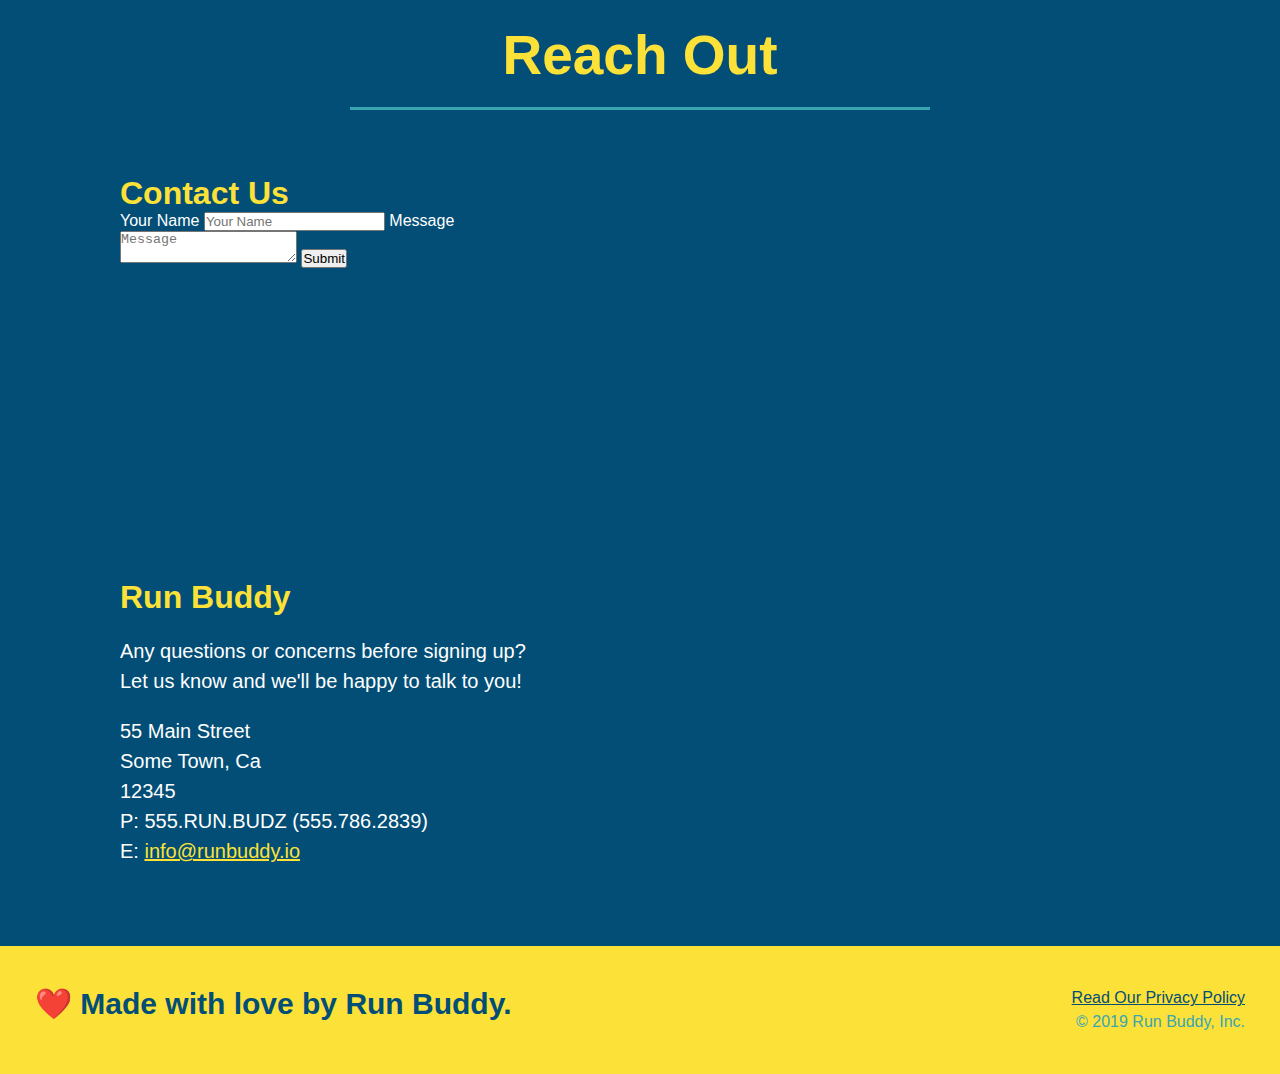
==== commit f1ebec8c: "add flexbox to the steps" ====
--- a/index.html
+++ b/index.html
@@ -96,29 +96,57 @@
     <div class="flex-row">
       <h2 class="section-title secondary-border">What You Do</h2>
     </div>  
-    <div>
-      <img src="./assets/images/step-1.svg" alt="" />
-      <h3>Step 1: <span>Fill Out the Form Above.</span></h3>
-      <p>You're already here, so why not?</p>
-    </div>
-
-    <div>
-      <img src="./assets/images/step-2.svg" alt="" />
-      <h3>Step 2: <span>Consult with One of Our Trainers.</span></h3>
-      <p>Are you here to build muscle, lose weight, or just feel good?</p>
-    </div>
-
-    <div>
-      <img src="./assets/images/step-3.svg" alt="" />
-      <h3>Step 3: <span>Get Running.</span></h3>
-      <p>Hit the ground running (literally) once your trainer lays out your plan.</p>
-    </div>
-
-    <div>
-      <img src="./assets/images/step-4.svg" alt="" />
-      <h3>Step 4: <span>See Results.</span></h3>
-      <p>Bi-weekly checkins with your trainer will keep you focused</p>
-    </div>
+      <div class ="step">
+        <h3>Step 1.</h3>
+        <div class="step-info">
+          <div class="step-img">
+            <img src="./assets/images/step-1.svg" alt="" />
+          </div>
+          <div class="step-text">
+            <h4>Fill Out The Form Above</h4>
+            <p>You're already here, so why not?</p>
+          </div>
+        </div>
+    </div>
+
+      <div class ="step">
+        <h3>Step 2.</h3>
+        <div class="step-info">
+          <div class="step-img">
+            <img src="./assets/images/step-2.svg" alt=""" />
+          </div>
+          <div class="step-text">
+            <h4>Consult with One of Our Trainers.</h4>
+            <p>Are you here to build muscle, lose weight, or just feel good?</p>
+          </div>
+        </div>
+      </div> 
+  
+    <div class ="step">
+      <h3>Step 3</h3>
+      <div class="step-info">
+        <div class="step-img">
+          <img src="./assets/images/step-3.svg" alt=""" />
+        </div>
+        <div class="step-text">
+          <h4>Get Running.</h4>
+          <p>Hit the ground running (literally) once your trainer lays out your plan.</p>
+        </div>
+      </div>
+    </div> 
+
+    <div class ="step">
+      <h3>Step 4</h3>
+      <div class="step-info">
+        <div class="step-img">
+          <img src="./assets/images/step-4.svg" alt=""" />
+        </div>
+        <div class="step-text">
+          <h4>See Results.</h4>
+          <p>Bi-weekly checkins with your trainer will keep you focused</p>
+        </div>
+      </div>
+    </div> 
   </section>
 
   <!-- "meet the trainers" section -->
--- a/assets/css/style.css
+++ b/assets/css/style.css
@@ -162,28 +162,52 @@
     background: #fce138;
   }
   
-  .steps div {
-    margin-bottom: 80px;
-  }
-  
-  .steps img {
-    width: 15%;
-    margin: 10px 0;
-  }
-  
-  .steps h3 {
+  .step {
+    margin: 50px auto;
+    padding-bottom: 50px;
+    width: 80%;
+    border-bottom: 1px solid #39a6b2;
+    display: flex;
+    flex-wrap: wrap;
+    align-items: center;
+    justify-content: space-between;
+  }
+
+  .step h3 {
     color: #024e76;
     font-size: 46px;
-    margin-top: 10px;
-  }
-  
-  .steps p {
+    flex: 1 30%;
+  }
+  
+  .step-text {
+    flex: 12;
+  }
+
+  .step-text p {
     color: #39a6b2;
-    font-size: 23px;
-  }
-  
-  .steps span {
-    font-size: 38px;
+    font-size: 18px;
+  }
+
+  .step-text h4 {
+    font-size: 26px;
+    line-height: 1.5;
+    color: #024e76;
+  }
+  
+  .step-info {
+    display: flex;
+    flex-wrap: wrap;
+    flex: 2 70%;
+    align-items: center;
+  }
+
+  .step-img {
+    flex: 1 12%;
+    margin-right: 20px;
+  }
+
+  .step-img img {
+    max-width: 100%
   }
   
   .section-title {
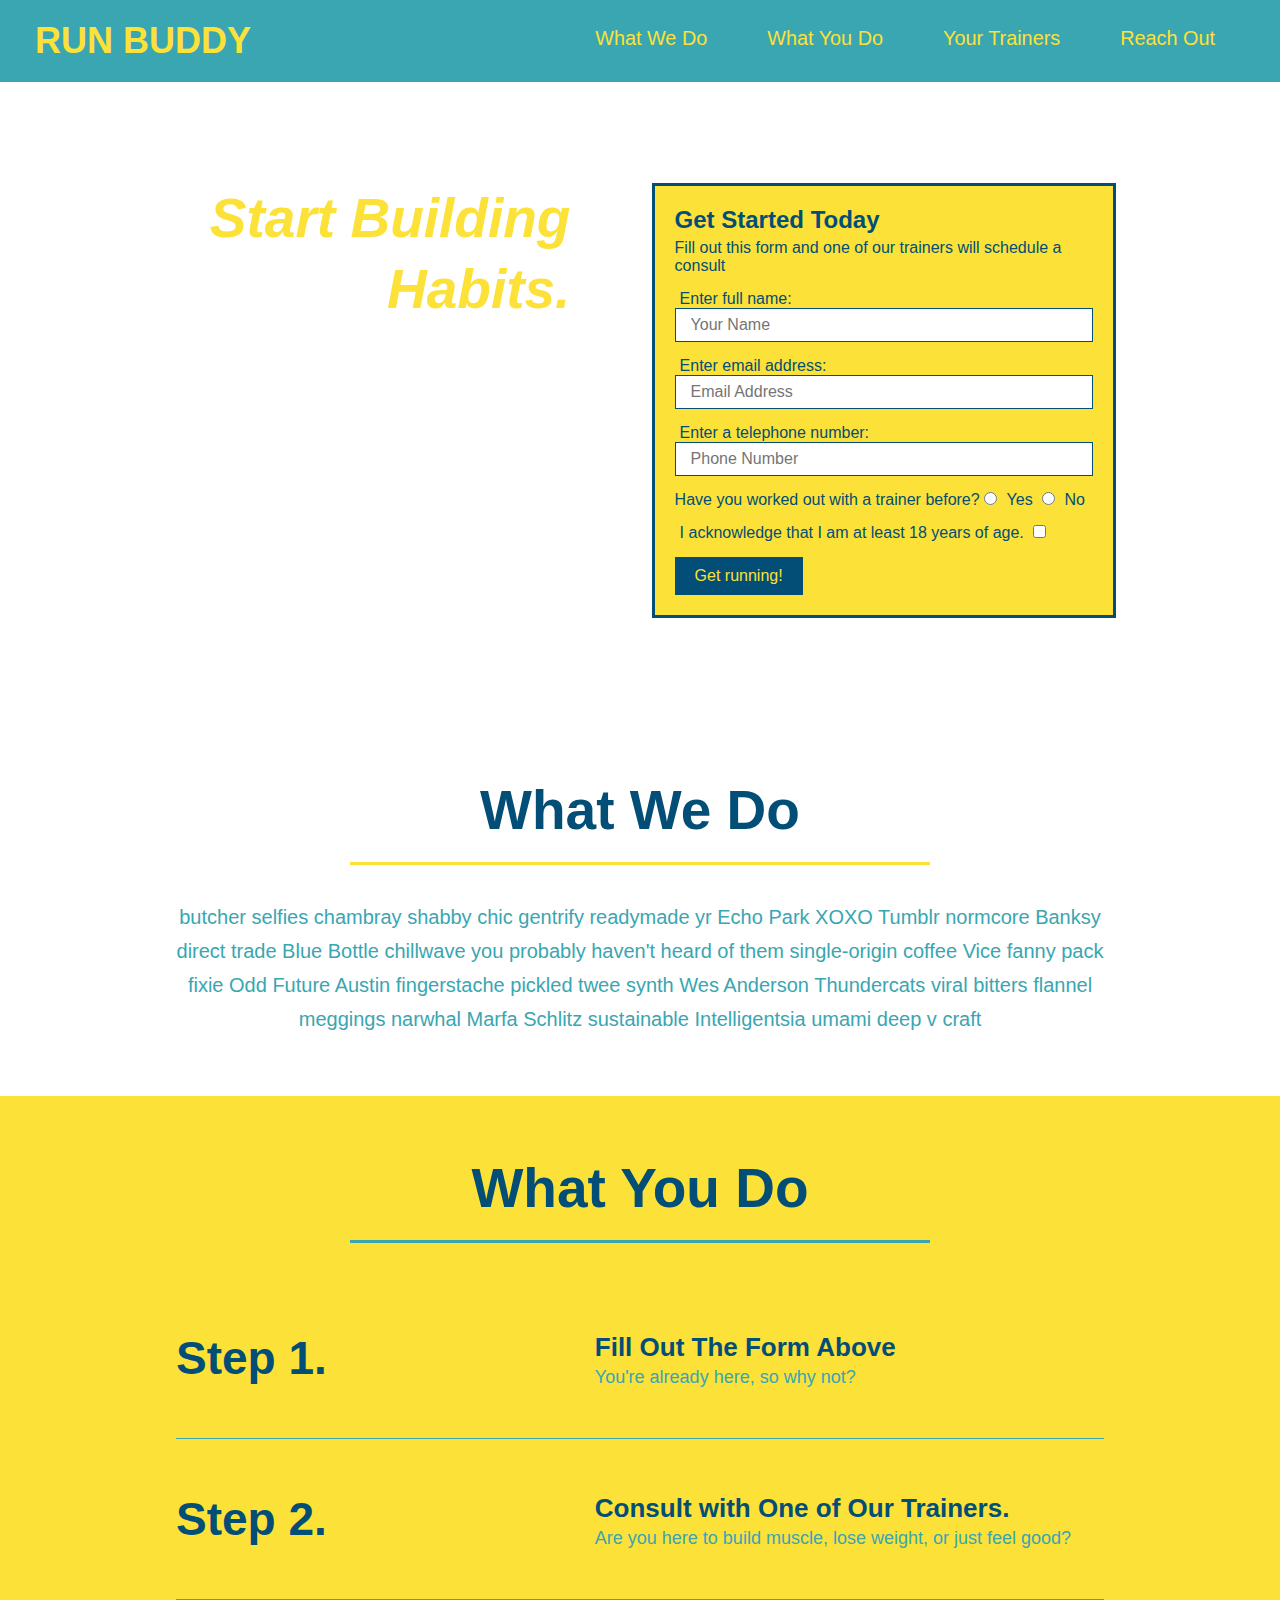
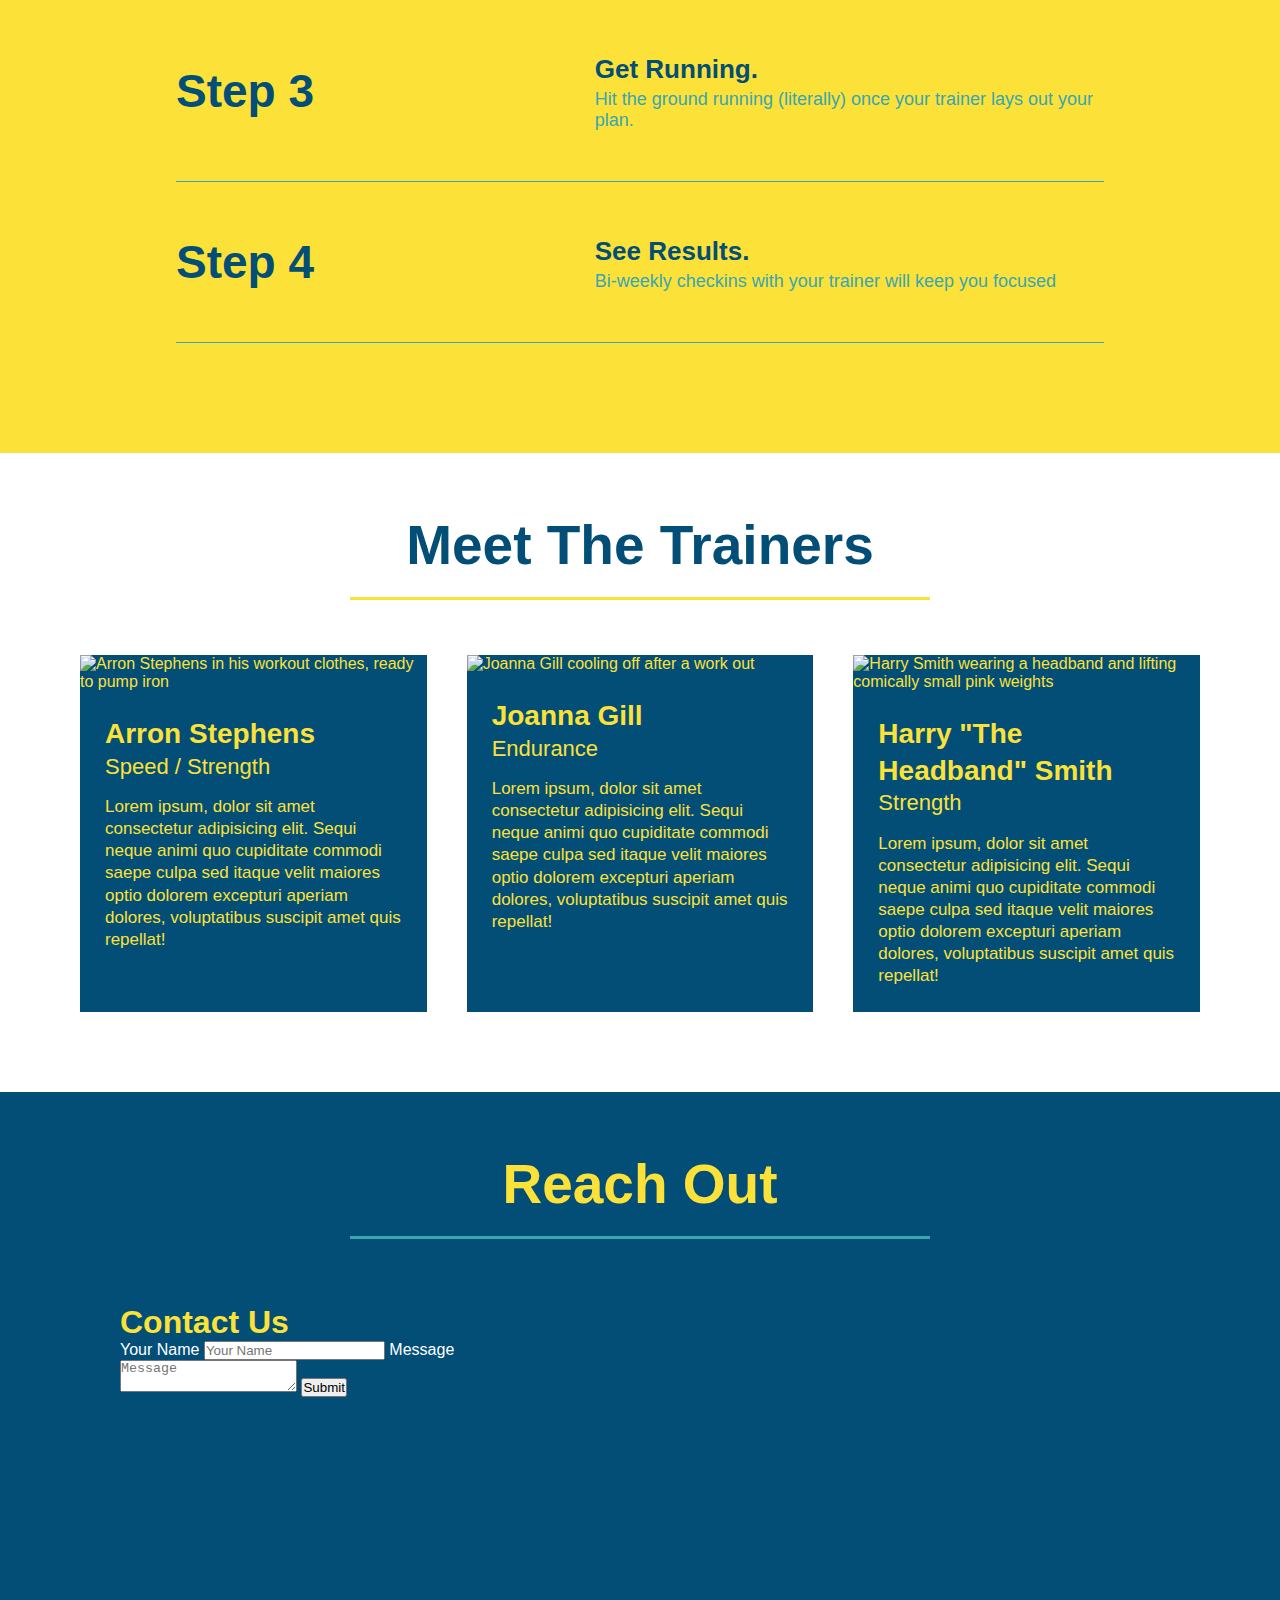
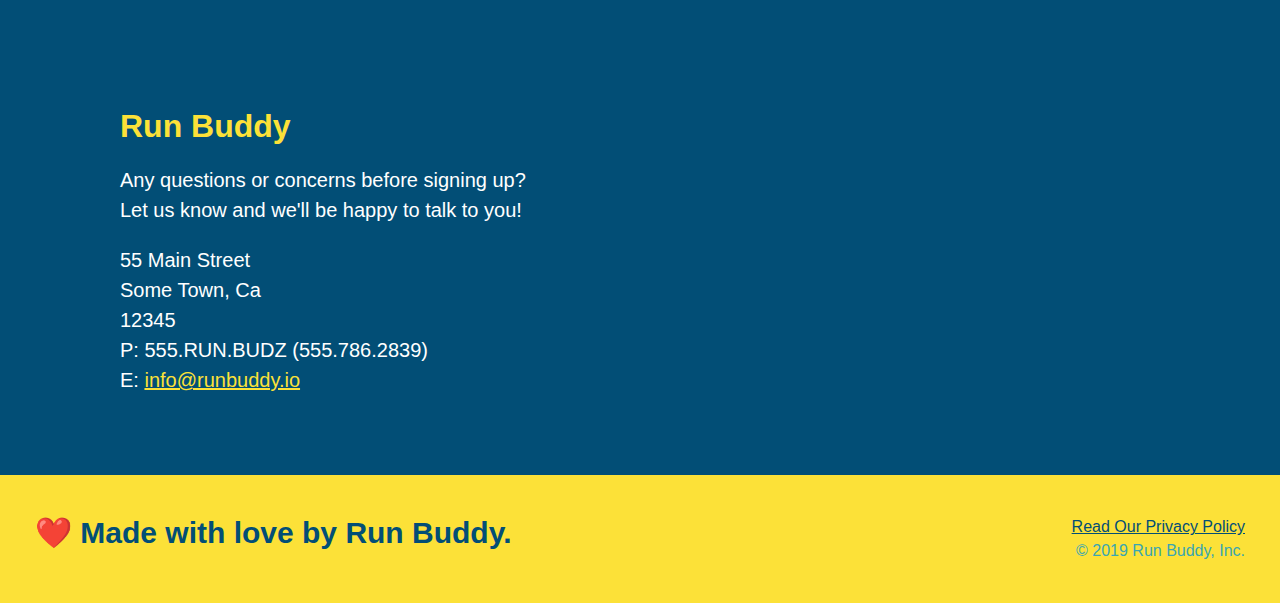
==== commit deb76978: "add flexbox to the trainers" ====
--- a/index.html
+++ b/index.html
@@ -149,53 +149,44 @@
     </div> 
   </section>
 
-  <!-- "meet the trainers" section -->
-  <section id="your-trainers" class="trainers">
-    <div class="flex-row">
-     <h2 class="section-title primary-border">Meet The Trainers</h2>
-    </div>
-     <article class="trainer">
-      <img src="./assets/images/trainer-1.jpg" alt="Arron Stephens in his workout clothes, ready to pump iron" />
-      <div class="trainer-bio text-left">
-        <h3>Arron Stephens</h3>
-        <h4>Speed / Strength</h4>
-        <p>
-          Lorem ipsum, dolor sit amet consectetur adipisicing elit. Sequi neque animi quo cupiditate commodi saepe culpa
-          sed
-          itaque velit maiores optio dolorem excepturi aperiam dolores, voluptatibus suscipit amet quis repellat!
-        </p>
-      </div>
-    </article>
-
-    <!-- second trainer bio -->
-    <article class="trainer">
-      <div class="trainer-bio text-right">
-        <h3>Joanna Gill</h3>
-        <h4>Endurance</h4>
-        <p>
-          Lorem ipsum, dolor sit amet consectetur adipisicing elit. Sequi neque animi quo cupiditate commodi saepe culpa
-          sed
-          itaque velit maiores optio dolorem excepturi aperiam dolores, voluptatibus suscipit amet quis repellat!
-        </p>
-      </div>
-      <img src="./assets/images/trainer-2.jpg" alt="Joanna Gill cooling off after a workout" />
-    </article>
-
-    <!-- third trainer bio -->
-    <article class="trainer">
-      <img src="./assets/images/trainer-3.jpg"
-        alt="Harry Smith wearing a headband and lifting comically small pink weights" />
-      <div class="trainer-bio text-left">
-        <h3>Harry "the Headband" Smith</h3>
-        <h4>Strength</h4>
-        <p>
-          Lorem ipsum, dolor sit amet consectetur adipisicing elit. Sequi neque animi quo cupiditate commodi saepe culpa
-          sed
-          itaque velit maiores optio dolorem excepturi aperiam dolores, voluptatibus suscipit amet quis repellat!
-        </p>
-      </div>
-    </article>
-  </section>
+  <!-- "meet the trainers" start -->
+  <section id="your-trainers">
+    <div class="flex-row">
+      <h2 class="section-title primary-border">
+        Meet The Trainers
+      </h2>
+    </div>
+
+    <div class="trainers">
+      <article class="trainer">
+        <img src="./assets/images/trainer-1.jpg" alt="Arron Stephens in his workout clothes, ready to pump iron" />
+        <div class="trainer-bio">
+          <h3 class="trainer-name">Arron Stephens</h3>
+          <h4 class="trainer-role">Speed / Strength</h4>
+          <p>Lorem ipsum, dolor sit amet consectetur adipisicing elit. Sequi neque animi quo cupiditate commodi saepe culpa sed itaque velit maiores optio dolorem excepturi aperiam dolores, voluptatibus suscipit amet quis repellat!</p>
+        </div>
+      </article>
+
+      <article class="trainer">
+        <img src="./assets/images/trainer-2.jpg" alt="Joanna Gill cooling off after a work out" />
+        <div class="trainer-bio">
+          <h3 class="trainer-name">Joanna Gill</h3>
+          <h4 class="trainer-role">Endurance</h4>
+          <p>Lorem ipsum, dolor sit amet consectetur adipisicing elit. Sequi neque animi quo cupiditate commodi saepe culpa sed itaque velit maiores optio dolorem excepturi aperiam dolores, voluptatibus suscipit amet quis repellat!</p>
+          </div>
+        </article>
+
+      <article class="trainer">
+        <img src="./assets/images/trainer-3.jpg" alt="Harry Smith wearing a headband and lifting comically small pink weights" />
+        <div class="trainer-bio">
+          <h3 class="trainer-name">Harry "The Headband" Smith</h3>
+          <h4 class="trainer-role">Strength</h4>
+          <p>Lorem ipsum, dolor sit amet consectetur adipisicing elit. Sequi neque animi quo cupiditate commodi saepe culpa sed itaque velit maiores optio dolorem excepturi aperiam dolores, voluptatibus suscipit amet quis repellat!</p>
+        </div>
+      </article>
+    </div>
+  </section>
+  <!-- "meet the trainers" end -->
 
   <!-- "reach out" section -->
   <section id="reach-out" class="contact">
--- a/assets/css/style.css
+++ b/assets/css/style.css
@@ -230,50 +230,44 @@
   }
   
   .trainers {
+    width: 100%;
+    margin: 0 auto;
+    display: flex;
+    flex-wrap: wrap;
+    justify-content: space-around;
   }
   
   .trainer {
-    width: 900px;
-    margin: 0 auto 30px auto;
+    margin: 20px;
+    flex: 1;
     background: #024e76;
     color: #fce138;
-    overflow: auto;
   }
   
   .trainer img {
-    width: 35%;
-    float: left;
+    width: 100%;
+    
   }
   
   .trainer-bio {
-    padding: 35px;
-    float: left;
-    width: 65%;
+    padding: 25px;
+    line-height: 1.3;
   }
   
   .trainer-bio h3 {
-    font-size: 32px;
-    margin-bottom: 8px;
+    font-size: 28px;
   }
   
   .trainer-bio h4 {
     font-weight: lighter;
-    font-size: 26px;
-    margin-bottom: 25px;
+    font-size: 22px;
+    margin-bottom: 15px;
   }
   
   .trainer-bio p {
     font-size: 17px;
-    line-height: 1.3;
-  }
-  
-  .text-left {
-    text-align: left;
-  }
-  
-  .text-right {
-    text-align: right;
-  }
+  }
+
   
   /* REACH OUT STYLES START */
   .contact {
